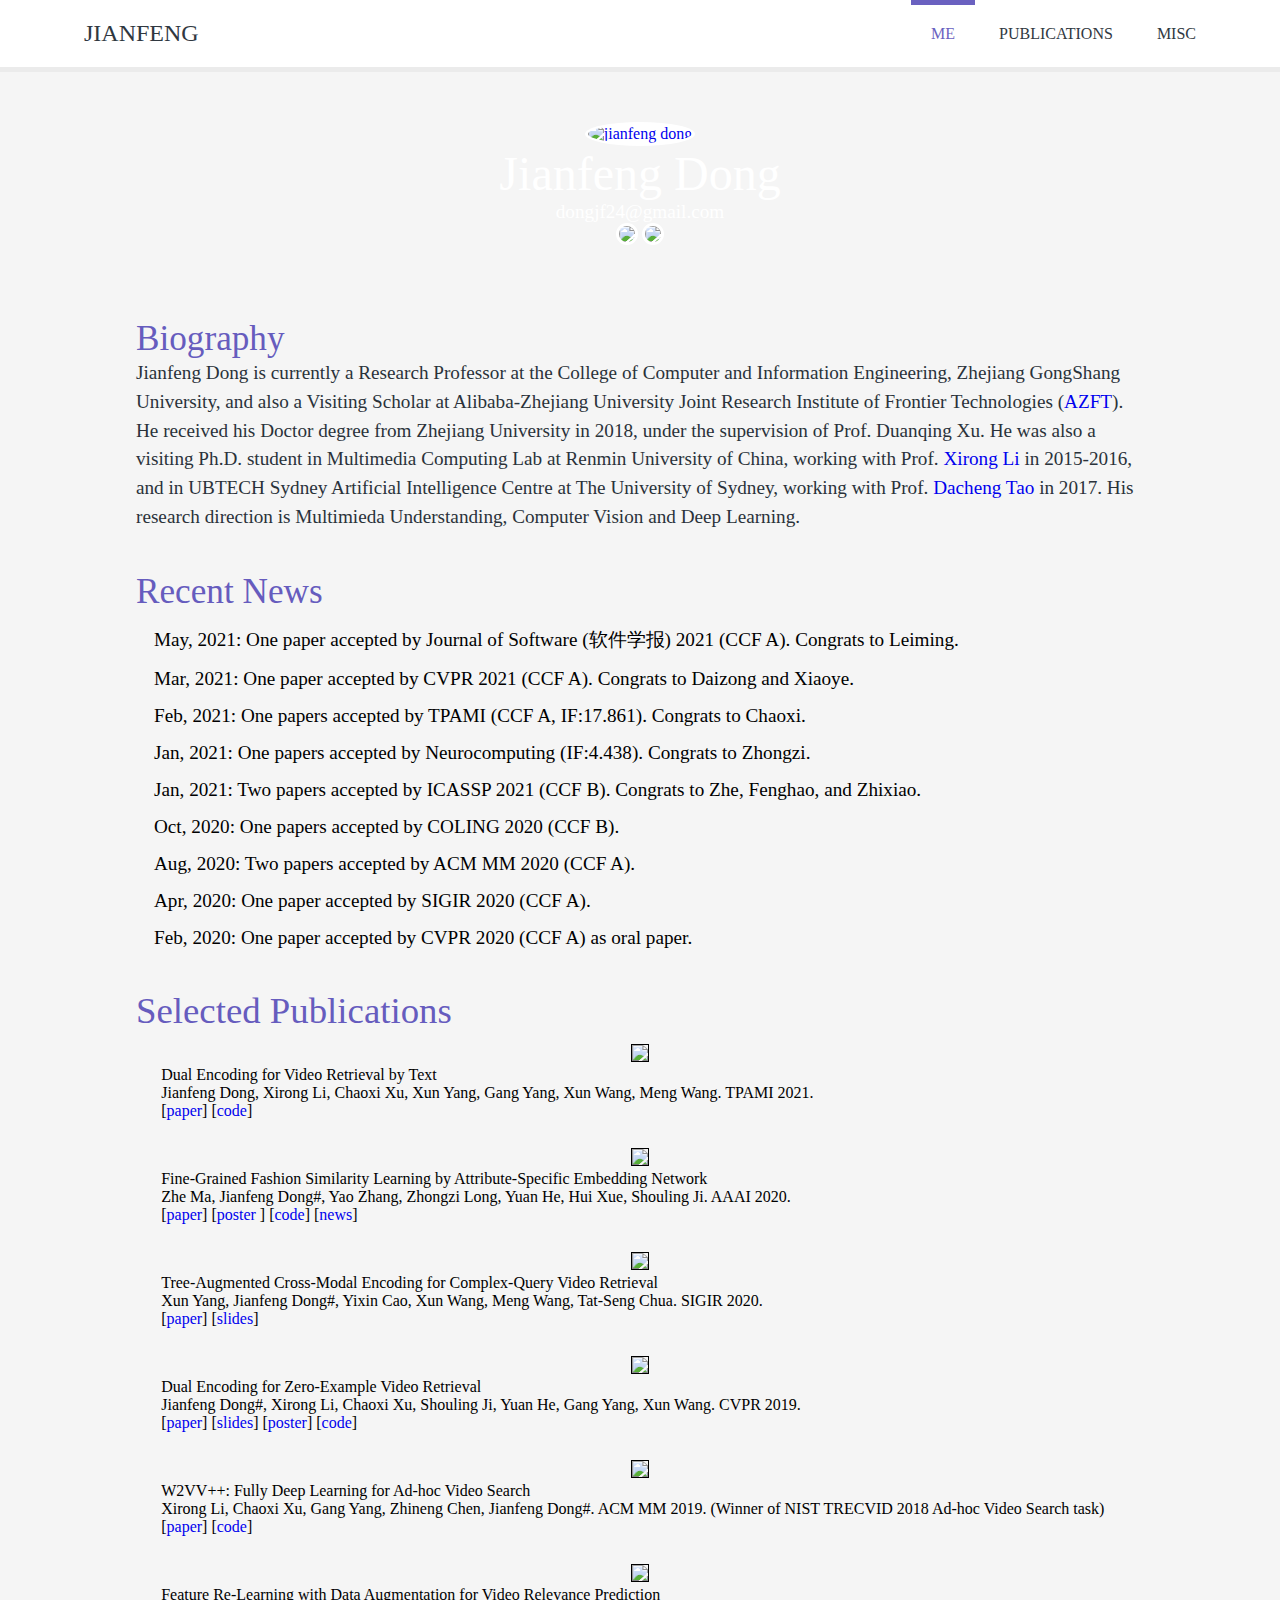
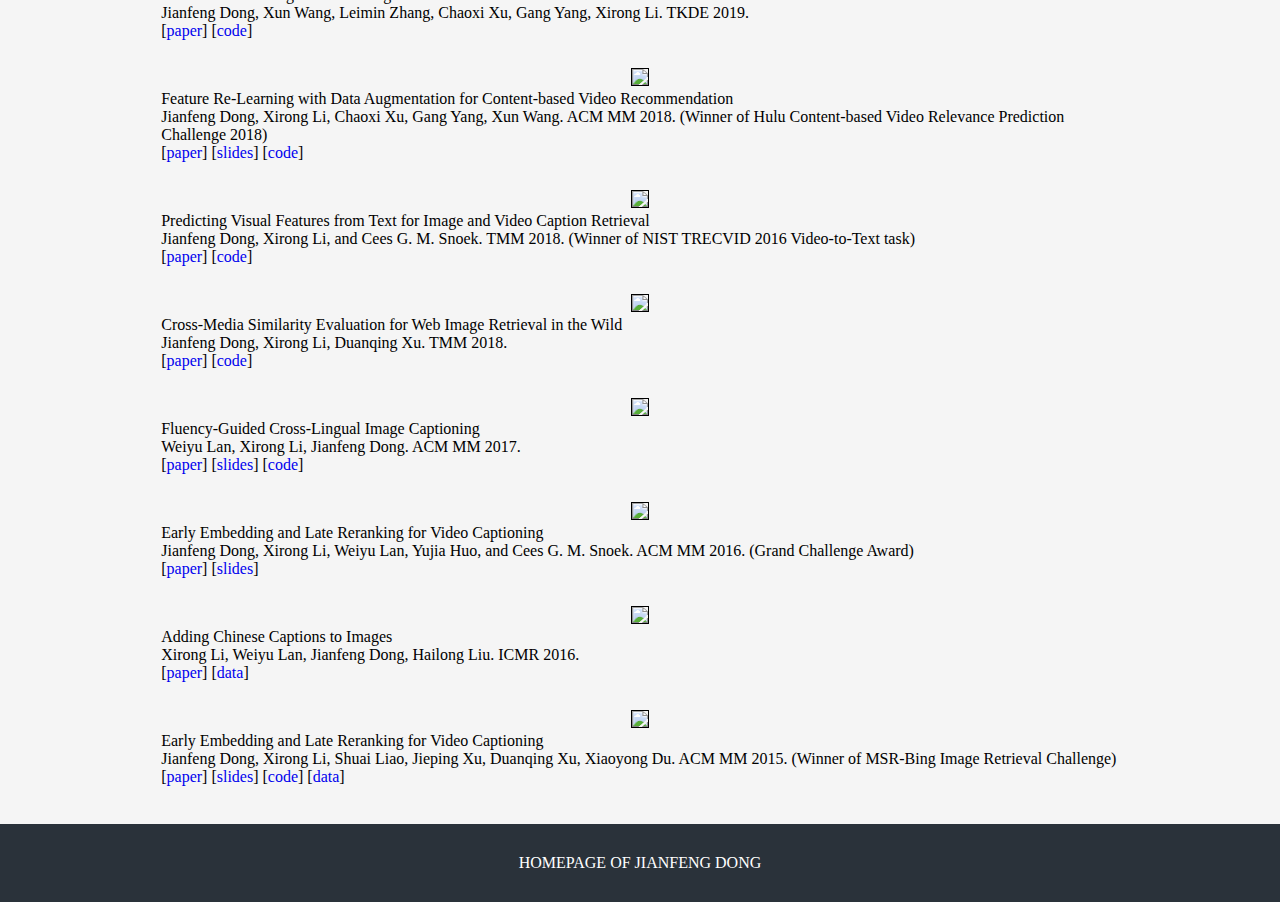
==== index.html @ c02266d4 "add one paper" ====
<!DOCTYPE HTML>
<html>
	<head>
		<title>Jianfeng Dong | Homepage </title>
		<meta name="viewport" content="width=device-width, initial-scale=1">
		<link href="./css/style.css" rel="stylesheet" type="text/css"  media="all" />
		<link rel="stylesheet" href="./css/main.min.css">
		<!-- <link href='http://fonts.googleapis.com/css?family=Karla' rel='stylesheet' type='text/css'> -->
		<script type="text/javascript" src="js/jquery-1.11.0.min.js"></script>
		<script type="text/javascript">
		jQuery(document).ready(function($) {
			$(".scroll").click(function(event){		
				event.preventDefault();
				$('html,body').animate({scrollTop:$(this.hash).offset().top},1200);
			});
		});
		</script>
	</head>
	<body>
		
	<div class="header">
		<div class="wrap">

			<div class="logo">
				<a href="index.html">Jianfeng</a>
			</div>
			
			<div class="top-nav" >
				<ul>
					<li class="active"><a href="#me" class="scroll">Me</a></li>
					<!-- <li><a href="#biography" class="scroll">Biography</a></li> -->
					<li><a href="./publications.html">Publications</a></li>
					<li><a href="./misc.html">Misc</a></li>
					<!-- <li><a href="http://blog.csdn.net/danieljianfeng">Blog</a></li> -->
				</ul>
			</div>
			<div class="clear"> </div>
			
	     </div>
	</div>


	<div class="content">
		<div class="grid1" id="me" style="background:url(images/banner.jpg) no-repeat 0 0; background-position: center;">
			<a href="#"><img src="./images/daniel3.jpg" title="jianfeng dong" /></a>
			<h3>Jianfeng Dong</h3>
            <h4>dongjf24@gmail.com </h4>

            <a href="https://scholar.google.com/citations?user=8-zdk9wAAAAJ">
            <img src="./images/google-scholar-logo.png" width="40"/></i>
            </a>
            <a href="https://github.com/danieljf24">
            <img src="./images/GitHub.png" width="40"/></i>
            </a>
			
		</div>
		<div class="grid2" id="biography">
			<h3>Biography</h3>
			<p>
				Jianfeng Dong is currently a Research Professor at the College of Computer and Information Engineering, Zhejiang GongShang University, and also a Visiting Scholar at Alibaba-Zhejiang University Joint Research Institute of Frontier Technologies (<a href="https://azft.alibaba.com/">AZFT</a>).
				He received his Doctor degree from Zhejiang University in 2018, under the supervision of Prof. Duanqing Xu.  
                He was also a visiting Ph.D. student in Multimedia Computing Lab at Renmin University of China, working with Prof. <a href="http://lixirong.net/">Xirong Li</a> in 2015-2016, and in UBTECH Sydney Artificial Intelligence Centre at The University of Sydney, working with Prof. <a href="https://www.sydney.edu.au/engineering/about/our-people/academic-staff/dacheng-tao.html">Dacheng Tao</a> in 2017.             
                His research direction is Multimieda Understanding, Computer Vision and Deep Learning.
			</p>
		</div>

		
	        <div class="grid2" id="biography">
				<h3>Recent News</h3>
				<!-- <ul style="list-style-type:square;"> -->
				<!-- <ul>
					<li>
						* 26-30 October, 2015: One paper accepted by <a href="http://www.acmmm.org/2015/">ACM MM 2015</a>. 
					</li>
					<li>
						* 21-26 June, 2014: Student Volunteer in <a href="http://www.icml.cc/2014/">ICML 2014</a>.
					</li>
				</ul> -->
                <ul>
                <li> May, 2021: One paper accepted by Journal of Software (软件学报) 2021 (CCF A). Congrats to Leiming.
                <li> Mar, 2021: One paper accepted by CVPR 2021 (CCF A). Congrats to Daizong and Xiaoye.
                <li> Feb, 2021: One papers accepted by TPAMI (CCF A, IF:17.861). Congrats to Chaoxi.
                <li> Jan, 2021: One papers accepted by Neurocomputing (IF:4.438). Congrats to Zhongzi.
				<li> Jan, 2021: Two papers accepted by ICASSP 2021 (CCF B). Congrats to Zhe, Fenghao, and Zhixiao. 
				<li> Oct, 2020: One papers accepted by COLING 2020 (CCF B).
				<li> Aug, 2020: Two papers accepted by ACM MM 2020 (CCF A). 
				<li> Apr, 2020: One paper accepted by SIGIR 2020 (CCF A). 
				<li> Feb, 2020: One paper accepted by CVPR 2020 (CCF A) as oral paper. 
				</ul> 
			</div>
	




		<div class="grid3" id="publication">

			<div class="grid3-year"> <h3> Selected Publications <h3> </div>


            <div class="row">
		    <div class="grid3-content">
			    <div class="col-md-4">
			         <center><a href="./pubs/imgs/tpami2021_hybrid.jpg"><img class="enlarge" src="./pubs/imgs/tpami2021_hybrid.jpg" width="300" style="border:1px solid black"></a></center>        
			    </div>

		        <div class="col-md-8">
		            <h4><b>Dual Encoding for Video Retrieval by Text</b></h4>
		            <h5> <b>Jianfeng Dong</b>, Xirong Li, Chaoxi Xu, Xun Yang, Gang Yang, Xun Wang, Meng Wang. <b>TPAMI</b> 2021.</h5>
		            <h6>   
		            	[<a href="https://arxiv.org/abs/2009.05381">paper</a>] 
		            	[<a href="https://github.com/danieljf24/hybrid_space">code</a>]
		            </h6>
		        </div>
		    </div>
		    </div>
		    <br>






            <div class="row">
		    <div class="grid3-content">
			    <div class="col-md-4">
			         <center><a href="./pubs/imgs/aaai2020_fine_grained.jpg"><img class="enlarge" src="./pubs/imgs/aaai2020_fine_grained.jpg" width="300" style="border:1px solid black"></a></center>        
			    </div>

		        <div class="col-md-8">
		            <h4><b>Fine-Grained Fashion Similarity Learning by Attribute-Specific Embedding Network</b></h4>
		            <h5> Zhe Ma, <b>Jianfeng Dong#</b>, Yao Zhang, Zhongzi Long, Yuan He, Hui Xue, Shouling Ji. <b>AAAI</b> 2020.</h5>
		            <h6>   
		            	[<a href="pubs/papers/aaai2020_fine_grained.pdf">paper</a>] 
		            	[<a href="pubs/poster/poster_aaai2020_fine_grained.pdf">poster</a> ] 
		            	[<a href="https://github.com/Maryeon/asen">code</a>]
		            	[<a href="https://www.jiqizhixin.com/articles/2020-02-13-12?from=timeline&isappinstalled=0">news</a>]
		            </h6>
		        </div>
		    </div>
		    </div>
		    <br>



            <div class="row">
		    <div class="grid3-content">
			    <div class="col-md-4">
			         <center><a href="./pubs/imgs/sigir2020_video_text.jpg"><img class="enlarge" src="./pubs/imgs/sigir2020_video_text.jpg" width="300" style="border:1px solid black"></a></center>        
			    </div>

		        <div class="col-md-8">
		            <h4><b> Tree-Augmented Cross-Modal Encoding for Complex-Query
                            Video Retrieval</b></h4>
		            <h5> Xun Yang, <b>Jianfeng Dong#</b>, Yixin Cao, Xun Wang, Meng Wang, Tat-Seng Chua. <b>SIGIR</b> 2020.</h5>
		            <h6>   
		            	[<a href="pubs/papers/sigir2020_video_text.pdf">paper</a>] 
		            	[<a href="pubs/slides/slides_sigir2020_video_text.pdf">slides</a>] 
		            </h6>
		        </div>
		    </div>
		    </div>
		    <br>



            <div class="row">
		    <div class="grid3-content">
			    <div class="col-md-4">
			         <center><a href="./pubs/imgs/cvpr2019_dual_encoding.jpg"><img class="enlarge" src="./pubs/imgs/cvpr2019_dual_encoding.jpg" width="300" style="border:1px solid black"></a></center>        
			    </div>

		        <div class="col-md-8">
		            <h4><b> Dual Encoding for Zero-Example Video Retrieval</b></h4>
		            <h5> <b>Jianfeng Dong#</b>, Xirong Li, Chaoxi Xu, Shouling Ji, Yuan He, Gang Yang, Xun Wang. <b>CVPR</b> 2019.</h5>
		            <h6>   
		            	[<a href="pubs/papers/cvpr2019_dual_encoding.pdf">paper</a>] 
		            	[<a href="pubs/slides/slides_cvpr2019_dual_encoding.pdf">slides</a>]
		                [<a href="pubs/poster/poster_cvpr2019_dual_encoding.pdf">poster</a>]
		            	[<a href="https://github.com/danieljf24/dual_encoding">code</a>]
		            </h6>
		        </div>
		    </div>
		    </div>
		    <br>



		    <div class="row">
		    <div class="grid3-content">
			    <div class="col-md-4">
			         <center><a href="./pubs/imgs/mm2019-w2vvpp.jpg"><img class="enlarge" src="./pubs/imgs/mm2019-w2vvpp.jpg" width="300" style="border:1px solid black"></a></center>        
			    </div>

		        <div class="col-md-8">
		            <h4><b> W2VV++: Fully Deep Learning for Ad-hoc Video Search </b></h4>
		            <h5> Xirong Li, Chaoxi Xu, Gang Yang, Zhineng Chen, <b>Jianfeng Dong#</b>. <b>ACM MM</b> 2019. (<b>Winner of NIST TRECVID 2018 Ad-hoc Video Search task</b>)</h5>
		            <h6>   
		            	[<a href="pubs/papers/mm2019-w2vvpp.pdf">paper</a>] 
		            	[<a href="https://github.com/li-xirong/w2vvpp">code</a>]
		            </h6>
		        </div>
		    </div>
		    </div>
		    <br>


            <div class="row">
		    <div class="grid3-content">
			    <div class="col-md-4">
			         <center><a href="./pubs/imgs/tkde2019_hulu.jpg"><img class="enlarge" src="./pubs/imgs/tkde2019_hulu.jpg" width="300" style="border:1px solid black"></a></center>        
			    </div>

		        <div class="col-md-8">
		            <h4><b> Feature Re-Learning with Data Augmentation for Video Relevance Prediction</b></h4>
		            <h5> <b>Jianfeng Dong</b>, Xun Wang, Leimin Zhang, Chaoxi Xu, Gang Yang, Xirong Li. <b>TKDE</b> 2019.</h5>
		            <h6>   
		            	[<a href="pubs/papers/tkde2019_hulu.pdf">paper</a>] 
		            	[<a href="https://github.com/danieljf24/cbvr">code</a>]
		            </h6>
		        </div>
		    </div>
		    </div>
		    <br>


            <div class="row">
		    <div class="grid3-content">
			    <div class="col-md-4">
			         <center><a href="./pubs/imgs/mm2018_hulu.jpg"><img class="enlarge" src="./pubs/imgs/mm2018_hulu.jpg" width="300" style="border:1px solid black"></a></center>        
			    </div>

                <div class="col-md-8">
		            <h4><b> Feature Re-Learning with Data Augmentation for Content-based Video Recommendation</b></h4>
		            <h5> <b>Jianfeng Dong</b>, Xirong Li, Chaoxi Xu, Gang Yang, Xun Wang. <b>ACM MM</b> 2018. (<b>Winner of Hulu Content-based Video Relevance Prediction Challenge 2018</b>) </h5>
		            <h6>   
		            	[<a href="pubs/papers/mm2018-hulu.pdf">paper</a>] 
		            	[<a href="pubs/slides/slides-mm2018-hulu.pdf">slides</a>]
		            	[<a href="https://github.com/danieljf24/cbvr">code</a>]
		            </h6>
		        </div>
		    </div>
		    </div>
		    <br>


            <div class="row">
		    <div class="grid3-content">
			    <div class="col-md-4">
			         <center><a href="./pubs/imgs/tmm2018_w2vv.jpg"><img class="enlarge" src="./pubs/imgs/tmm2018_w2vv.jpg" width="300" style="border:1px solid black"></a></center>        
			    </div>

                <div class="col-md-8">
		            <h4><b> Predicting Visual Features from Text for Image and Video Caption Retrieval</b></h4>
		            <h5> <b>Jianfeng Dong</b>, Xirong Li, and Cees G. M. Snoek. <b>TMM</b> 2018. (<b>Winner of NIST TRECVID 2016 Video-to-Text task</b>)  </h5>
		            <h6>   
		            	[<a href="pubs/papers/tmm2018_w2vv.pdf">paper</a>] 
		            	[<a href="https://github.com/danieljf24/w2vv">code</a>]
		            </h6>
		        </div>
		    </div>
		    </div>
		    <br>



            <div class="row">
		    <div class="grid3-content">
			    <div class="col-md-4">
			         <center><a href="./pubs/imgs/tmm2018-web-image-retrieval.jpg"><img class="enlarge" src="./pubs/imgs/tmm2018-web-image-retrieval.jpg" width="300" style="border:1px solid black"></a></center>        
			    </div>

                <div class="col-md-8">
		            <h4><b> Cross-Media Similarity Evaluation for Web Image Retrieval in the Wild </b></h4>
		            <h5> <b>Jianfeng Dong</b>, Xirong Li, Duanqing Xu. <b>TMM</b> 2018.</h5>
		            <h6>   
		            	[<a href="pubs/papers/tmm2018-web-image-retrieval.pdf">paper</a>]
		            	[<a href="https://github.com/danieljf24/text2image">code</a>]
		            </h6>
		        </div>
		    </div>
		    </div>
		    <br>


            <div class="row">
		    <div class="grid3-content">
			    <div class="col-md-4">
			         <center><a href="./pubs/imgs/mm2017-im2sent.jpg"><img class="enlarge" src="./pubs/imgs/mm2017-im2sent.jpg" width="300" style="border:1px solid black"></a></center>        
			    </div>

                <div class="col-md-8">
		            <h4><b> Fluency-Guided Cross-Lingual Image Captioning </b></h4>
		            <h5> Weiyu Lan, Xirong Li, <b>Jianfeng Dong</b>. <b>ACM MM</b> 2017.</h5>
		            <h6>   
		            	[<a href="pubs/papers/mm2017-im2sent.pdf">paper</a>]
		            	[<a href="pubs/slides/slides-mm2017-im2sent.pdf">slides</a>]
		            	[<a href="https://github.com/weiyuk/fluent-cap">code</a>]
		            </h6>
		        </div>
		    </div>
		    </div>
		    <br>



            <div class="row">
		    <div class="grid3-content">
			    <div class="col-md-4">
			         <center><a href="./pubs/imgs/mm2016-video2text.jpg"><img class="enlarge" src="./pubs/imgs/mm2016-video2text.jpg" width="300" style="border:1px solid black"></a></center>        
			    </div>

                <div class="col-md-8">
		            <h4><b> Early Embedding and Late Reranking for Video Captioning </b></h4>
		            <h5> <b>Jianfeng Dong</b>, Xirong Li, Weiyu Lan, Yujia Huo, and Cees G. M. Snoek. <b>ACM MM</b> 2016. (<b>Grand Challenge Award</b>)</h5>
		            <h6>   
		            	[<a href="pubs/papers/mm2016-video2text.pdf">paper</a>]
		            	[<a href="pubs/slides/slides-mm2016-video2text.pdf">slides</a>]
		            </h6>
		        </div>
		    </div>
		    </div>
		    <br>


            <div class="row">
		    <div class="grid3-content">
			    <div class="col-md-4">
			         <center><a href="./pubs/imgs/icmr2016_chisent.jpg"><img class="enlarge" src="./pubs/imgs/icmr2016_chisent.jpg" width="300" style="border:1px solid black"></a></center>        
			    </div>

                <div class="col-md-8">
		            <h4><b> Adding Chinese Captions to Images </b></h4>
		            <h5> Xirong Li, Weiyu Lan, <b>Jianfeng Dong</b>, Hailong Liu. <b>ICMR</b> 2016.</h5>
		            <h6>   
		            	[<a href="pubs/papers/icmr2016_chisent.pdf">paper</a>]
		            	[<a href="http://lixirong.net/datasets/flickr8kcn">data</a>]
		            </h6>
		        </div>
		    </div>
		    </div>
		    <br>



            <div class="row">
		    <div class="grid3-content">
			    <div class="col-md-4">
			         <center><a href="./pubs/imgs/mm2015-cmrf.jpg"><img class="enlarge" src="./pubs/imgs/mm2015-cmrf.jpg" width="300" style="border:1px solid black"></a></center>        
			    </div>

                <div class="col-md-8">
		            <h4><b> Early Embedding and Late Reranking for Video Captioning </b></h4>
		            <h5> <b>Jianfeng Dong</b>, Xirong Li, Shuai Liao, Jieping Xu, Duanqing Xu, Xiaoyong Du. <b>ACM MM</b> 2015. (<b>Winner of MSR-Bing Image Retrieval Challenge</b>)</h5>
		            <h6>   
		            	[<a href="pubs/papers/mm2015-cmrf.pdf">paper</a>]
		            	[<a href="pubs/slides/sides-mm2015-cmrf.pdf">slides</a>]
		            	[<a href="https://github.com/danieljf24/cmrf">code</a>]
		            	[<a href="http://lixirong.net/datasets/mm2015cmrf">data</a>]
		            </h6>
		        </div>
		    </div>
		    </div>
		    <br>


		</div>	



		<!-- <div class="twiiter-box">
			<a href="#"><img src="./images/twitt.png" title="twitter-count" /></a>
			<p>be distracted by the readable content of a page when <a href="#">#looking at its layout.</a> Via <a href="#">@readabled</a></p>
		</div>

		<div class="contact" id="contact">
			<h3>Feed Back</h3>
			<p>Reader will be distracted by the readable content of a page when looking at its layout.</p>
			<form>
			<input type="text" class="textbox" value="Name:" onfocus="this.value = '';" onblur="if (this.value == '') {this.value = 'Name';}">
			<input type="text" class="textbox" value="Email:" onfocus="this.value = '';" onblur="if (this.value == '') {this.value = 'Email';}">
			<textarea value="Message:" onfocus="this.value = '';" onblur="if (this.value == '') {this.value = 'Message';}">Message</textarea>
			<input type="submit" value="Send">
			</form>
		</div>


		<div class="catch-me">
			<h3>SAY HELLO</h3>
			<p>Reader will be distracted by the readable content of a page when looking at its layout.Ipsum is simply dummy text of the printing and typesetting industry.when an unknown printer took a galley of type and scrambled it to make a type specimen book.</p>
			<ul>
				<li><a href="#"><img src="./images/facebook.png" title="facebook" /></a></li>
				<li><a href="#"><img src="./images/rss.png" title="Rss" /></a></li>
				<li><a href="#"><img src="./images/googlepluse.png" title="Googlepluse" /></a></li>
			</ul>
		</div> -->
	</div>

	<!-- <script type="text/javascript" id="clustrmaps" src="//clustrmaps.com/map_v2.js?d=vBZrWCAzr4X0lfuKXstITg4d7FnXAHwucAhzs3T5S9Y&cl=ffffff&w=a"></script> -->


	<div class="footer">
		<p>Homepage of Jianfeng Dong</p>
	</div>

	</body>
</html>
---- css/style.css ----
/*---
Author: W3layouts
Author URL: http://w3layouts.com
License: Creative Commons Attribution 3.0 Unported
License URL: http://creativecommons.org/licenses/by/3.0/
--*/
/* reset */
html,body,div,span,applet,object,iframe,h1,h2,h3,h4,h5,h6,p,blockquote,pre,a,abbr,acronym,address,big,cite,code,del,dfn,em,img,ins,kbd,q,s,samp,small,strike,strong,sub,sup,tt,var,b,u,i,dl,dt,dd,ol,nav ul,nav li,fieldset,form,label,legend,table,caption,tbody,tfoot,thead,tr,th,td,article,aside,canvas,details,embed,figure,figcaption,footer,header,hgroup,menu,nav,output,ruby,section,summary,time,mark,audio,video{margin:0;padding:0;border:0;font-size:100%;font:inherit;vertical-align:baseline;}
article, aside, details, figcaption, figure,footer, header, hgroup, menu, nav, section {display: block;}
ol,ul{list-style:none;margin:0px;padding:0px;}
blockquote,q{quotes:none;}
blockquote:before,blockquote:after,q:before,q:after{content:'';content:none;}
table{border-collapse:collapse;border-spacing:0;}
/* start editing from here */
a{text-decoration:none;}
.txt-rt{text-align:right;}/* text align right */
.txt-lt{text-align:left;}/* text align left */
.txt-center{text-align:center;}/* text align center */
.float-rt{float:right;}/* float right */
.float-lt{float:left;}/* float left */
.clear{clear:both;}/* clear float */
.pos-relative{position:relative;}/* Position Relative */
.pos-absolute{position:absolute;}/* Position Absolute */
.vertical-base{	vertical-align:baseline;}/* vertical align baseline */
.vertical-top{	vertical-align:top;}/* vertical align top */
nav.vertical ul li{	display:block;}/* vertical menu */
nav.horizontal ul li{	display: inline-block;}/* horizontal menu */
img{max-width:100%;}
body{background: #F5F5F5;}
/*end reset*/
@font-face {
    font-family: 'gandhi_sansregular';
    src: url('../fonts/GandhiSans-Regular-webfont.eot');
    src: url('../fonts/GandhiSans-Regular-webfont.eot?#iefix') format('embedded-opentype'),
         url('../fonts/GandhiSans-Regular-webfont.woff') format('woff'),
         url('../fonts/GandhiSans-Regular-webfont.ttf') format('truetype'),
         url('../fonts/GandhiSans-Regular-webfont.svg#gandhi_sansregular') format('svg');
    font-weight: normal;
    font-style: normal;

}
.wrap{
	width:80%;
	margin:0 auto;
}
.content {
	margin: 72px auto auto auto;
	width: 1260px;
	/*background: #F5F5F5;*/
}
/*---start-header---*/
.header{
	background: #FFFFFF;
	border-bottom: 5px solid rgba(192, 192, 192, 0.31);
	position: fixed;
	top: 0px;
	z-index: 5;
	opacity: 0.97;
	width:100%;
}
.logo{
	float:left;
}
.logo a{
	font-family: 'gandhi_sansregular';
	color: #2a323a;
	text-transform: uppercase;
	font-size: 24px;
	display: block;
	padding: 20px;
}
.top-nav{
	float:right;
}
.top-nav ul li{
	display:inline-block;
}
.top-nav ul li a{
	font-family: 'gandhi_sansregular';
	color: #2a323a;
	padding: 20px;
	display: block;
	text-transform: uppercase;
	transition: 0.5s ease;
	-o-transition: 0.5s ease;
	-webkit-transition: 0.5s ease;
}
.top-nav li.active> a, .top-nav li> a:hover {
	border-top: 5px solid #665cbe;
	color: #665cbe;
}
/*---End-header---*/
/*---content----*/
.grid1{
	background:#665cbe;
	text-align:center;
	padding: 50px 200px;
}
.grid1 h3{
	font-family: 'gandhi_sansregular';
	color: #FFF;
	font-size: 3.0em;
}
.grid1 h4{
	font-family: 'gandhi_sansregular';
	color: #FFF;
	font-size: 1.2em;
}
.grid1 img{
	background:#fff;
	padding:3px;
	border-radius: 50%;
}
.grid1 p a,.grid1 p{
	font-family: 'gandhi_sansregular';
	color: #FFF;
	font-size: 1.4em;
	line-height: 1.5em;
}
.grid1 p{
	width: 57%;
	margin:0 auto;
}
.grid1 p a{
	font-size: 1em;
	padding-left: 5px;
	color:#2a323a;
	transition: 0.5s ease;
	-o-transition: 0.5s ease;
	-webkit-transition: 0.5s ease;
}
.grid1 p a:hover{
	color:#FFF;
}
/*---grid2----*/

.grid_gray{
	background: #F5F5F5;
}

.grid_white{
	background: #FFFFFF;
}

.grid2{
	text-align:left;
	padding: 20px 0px;
	width: 80%;
	margin: 0 auto;
}
.grid2 h3{
	font-family: 'gandhi_sansregular';
	color: #665cbe;
	font-size: 2.2em;
	text-align: left;
}
.grid2 p{
	font-family: 'gandhi_sansregular';
	color: #2A323A;
	font-size: 1.2em;
	line-height: 1.5em;
	text-align: left;
}

.grid2 h5{
	font-family: 'gandhi_sansregular';
	color: #2A323A;
	font-size: 1.2em;
	line-height: 1.5em;
	text-align: left;
	padding: 15px 0px 0px 15px;
	margin: 0px 3px;
}

.grid2 ul li{
	font-family: 'gandhi_sansregular';
	text-align: left;
	font-size: 1.2em;
	padding: 15px 0px 0px 15px;
	margin: 0px 3px;
	display：inline;
}
/*.grid2 ul li a,.grid2 ul li img{
	display:block;
	text-align: center;
	margin: 0 auto;
}
.grid2 ul li a{
	font-family: 'gandhi_sansregular';
	color: #FFFFFF;
	margin-top: 12px;
	background: #2A323A;
	display: block;
	padding: 8px 32px;
	text-transform: uppercase;
	font-size: 0.875em;
	transition: 0.5s ease;
	-o-transition: 0.5s ease;
	-webkit-transition: 0.5s ease;
}
.grid2 ul li a:hover{
	color:#665cbe;
}*/
/*----grid3-----*/
.grid3{
	padding: 20px 0px;
}

.grid3-year{
	text-align: center;
	margin: 0 auto;
	width: 80%;
}
.grid3-year h3{
	font-family: 'gandhi_sansregular';
	color: #665cbe;
	font-size: 2.3em;
	padding-bottom: 1px;
	text-align: left;
}

.grid3-header{
	text-align: center;
	border-bottom: 1px solid rgba(192, 192, 192, 0.44);
	width: 66%;
	margin: 0 auto;
}
.grid3-header h4{
	font-family: 'gandhi_sansregular';
	color: #2A323A;
	font-size: 2.3em;
	padding-bottom: 10px;
}



.grid3-header p{
	font-family: 'gandhi_sansregular';
	color: #2A323A;
	font-size: 1.4em;
	line-height: 1.5em;
	padding-bottom: 5px;
}

.grid3-all{
	float: left;
	width: 99%;
	margin: 10px auto; 
}
.grid3-all ul li{
	display:inline-block;
}
.grid3-all ul li a{
	padding: 9px;
}
.grid3-all h3{
	font-family: 'gandhi_sansregular';
	color: #665cbe;
	font-size: 1.9em;
}
.grid3-all p{
	font-family: 'gandhi_sansregular';
	color: #2A323A;
	font-size: 1.2em;
	line-height: 1.5em;
	width: 98%;
}


.grid3-left{
	float: left;
	width: 60%;
}
.grid3-left ul li{
	display:inline-block;
}
.grid3-left ul li a{
	padding: 9px;
}
.grid3-left h3{
	font-family: 'gandhi_sansregular';
	color: #665cbe;
	font-size: 1.9em;
	padding: 0px 0px 5px 0px;
}
.grid3-left p{
	font-family: 'gandhi_sansregular';
	color: #2A323A;
	font-size: 1.2em;
	line-height: 1.5em;
	padding-bottom: 10px;
	width: 98%;
}
.grid3-right{
	float: right;
	width: 39%;	
	background: #fff;
	padding: 4px;
	box-shadow: 0px 0px 10px rgba(136, 136, 136, 0.14);
}
.grid3-content{
	width: 78%;
	margin:0 auto;
	margin-top: 10px;
}


.grid4-left{
	float: left;
	width: 60%;
}
.grid4-left ul li{
	display:inline-block;
}
.grid4-left ul li a{
	padding: 9px;
}
.grid4-left h3{
	font-family: 'gandhi_sansregular';
	color: #665cbe;
	font-size: 1.9em;
	padding: 0px 0px 5px 0px;
}
.grid4-left p{
	font-family: 'gandhi_sansregular';
	color: #2A323A;
	font-size: 1.2em;
	line-height: 1.5em;
	padding-bottom: 10px;
	width: 98%;
}

.grid4-right{
	float: right;
	width: 39%
}
.grid4-right ul li{
	display:inline-block;
}
.grid4-right ul li a{
	padding: 9px;
}
.grid4-right h3{
	font-family: 'gandhi_sansregular';
	color: #665cbe;
	font-size: 1.9em;
	padding: 0px 0px 5px 0px;
}
.grid4-right p{
	font-family: 'gandhi_sansregular';
	color: #2A323A;
	font-size: 1.2em;
	line-height: 1.8em;
	padding-bottom: 10px;
	width: 98%;
}




.button{
	font-family: 'gandhi_sansregular';
	color: #FFFFFF;
	margin-top: 3px;
	background: #665cbe;
	display: inline-block;
	padding: 5px 5px;
	font-size: 0.875em;
	transition: 0.5s ease;
	-o-transition: 0.5s ease;
	-webkit-transition: 0.5s ease;
}
.button:hover{
	background: #2A323A;
}
.grid3-left ul{
	margin: 0px 0px 9px 0px;
}
/*----twiiter-box----*/
.twiiter-box{
	padding: 50px 0px;
	text-align:center;
}
.twiiter-box p{
	font-family: 'gandhi_sansregular';
	color: #2A323A;
	font-size: 1em;
	line-height: 1.8em;
	padding-bottom: 20px;
	font-size: 1.2em;
}
.twiiter-box p a{
	color:#665cbe;
	transition: 0.5s ease;
	-o-transition: 0.5s ease;
	-webkit-transition: 0.5s ease;
	font-size: 1.1em;
}
.twiiter-box p a:hover{
	color:#2A323A;
}
/*---contact----*/
.contact{
	background: #665cbe;
	text-align: center;
	padding: 50px 0px;
}
.contact h3{
	font-family: 'gandhi_sansregular';
	color: #FFF;
	font-size: 2.2em;
	padding-bottom: 4px;
}
.contact input[type="text"]{
	width: 40%;
	display: inline-block;
	padding: 10px;
	margin: 20px 9px;
	font-family: 'gandhi_sansregular';
	color: #2A323A;
	font-size: 1em;
	outline: none;
}
.contact textarea{
	width: 83%;
	margin: 0 auto;
	display: block;
	padding: 10px;
	margin-bottom: 20px;
	height: 120px;
	font-family: 'gandhi_sansregular';
	color: #2A323A;
	font-size: 1em;
	outline: none;
}
.contact p{
	font-family: 'gandhi_sansregular';
	color: #FFF;
	font-size: 1em;
	line-height: 1.8em;
	margin-bottom: 3px;
}
.contact input[type="submit"]{
	font-family: 'gandhi_sansregular';
	color: #FFFFFF;
	margin-top: 12px;
	background: #2A323A;
	display: block;
	padding: 12px 0px;
	text-transform: uppercase;
	font-size: 0.875em;
	transition: 0.5s ease;
	-o-transition: 0.5s ease;
	-webkit-transition: 0.5s ease;
	border: none;
	width: 84.3%;
	margin: 0 auto;
	outline: none;
}
.contact input[type="submit"]:hover{
	background: #fff;
	color:#2A323A;
	cursor:pointer;
}
.catch-me{
	text-align:center;
	padding: 50px 0px;
}
.catch-me ul li{
	display:inline-block;
}
.catch-me h3{
	font-family: 'gandhi_sansregular';
	color: #2A323A;
	font-size: 2.2em;
	padding-bottom: 12px;
	text-transform: uppercase;
}
.catch-me p{
	font-family: 'gandhi_sansregular';
	color: #2A323A;
	font-size: 1em;
	line-height: 1.8em;
	width: 51%;
	margin: 0 auto;
	padding-bottom: 22px;
}
.catch-me ul li a{
	display: block;
	margin: 0px 5px;
}
.catch-me ul li a img{
	border-radius: 50%;
}
/*----footer----*/
.footer{
	text-align:center;
	padding:30px;
	background: #2A323A;
}
.footer p{
	font-family: 'gandhi_sansregular';
	color: #FFF;
	font-size: 1em;
	text-transform: uppercase;
}
.footer p a{
	color:#665cbe;
	transition: 0.5s ease;
	-o-transition: 0.5s ease;
	-webkit-transition: 0.5s ease;
}
.footer p a:hover{
	color:#fff;
}
/*----responsive design----*/
@media only screen and (max-width: 1366px) and (min-width: 1280px) {
	.wrap{
		width:90%;
	}
	.grid3-content {
		width: 76%;
	}
}
@media only screen and (max-width: 1280px) and (min-width: 1024px) {
	.wrap{
		width:90%;
	}
	.grid3-content {
		width: 76%;
	}
	.contact input[type="text"] {
		width: 39.5%;
	}
}
@media only screen and (max-width: 1024px) and (min-width: 768px) {
	.wrap{
		width:90%;
	}
	.grid3-content {
		width: 83%;
	}
	.grid3-header {
		width: 81%;
	}
	.contact input[type="text"] {
		width: 39%;
	}
	.contact input[type="submit"] {
		width:85%;
	}
	.catch-me p {
		width:70%;
	}
	.grid2 ul li {
		width: 174px;
	}
	.grid1 p {
		width: 77%;
	}
}
@media only screen and (max-width: 768px) and (min-width: 640px) {
	.wrap{
		width:90%;
	}
	.grid3-content {
		width: 83%;
	}
	.grid3-header {
		width: 81%;
	}
	.contact input[type="text"] {
		width: 38%;
	}
	.contact input[type="submit"] {
		width: 86%;
	}
	.catch-me p {
		width:70%;
	}
	.grid2 ul li {
		width: 160px;
	}
	.grid1 p {
		width: 77%;
	}
	.grid2 ul li a {
		padding: 8px 23px;
	}
	.grid3-right {
		width: 55%;
	}
	.catch-me ul li a {
		display: block;
		margin: 0px 10px;
	}
	.grid1 p a, .grid1 p,.grid2 p,.grid3 p{
		font-size:1.2em;
	}
	.grid3-header h3 {
		font-size: 2em;
	}
}



.purebibtex {
  font-family: 'gandhi_sansregular';
  color: #2A323A;
  font-size: 1em;
  line-height: 1.5em;
  border: 1px solid #DDDDDD;
  background: none repeat scroll 0 0 #F5F5F5;
  padding:10px;

  overflow:auto;
  /*width:600px;*/

  clear:both;
  text-align: left;
}
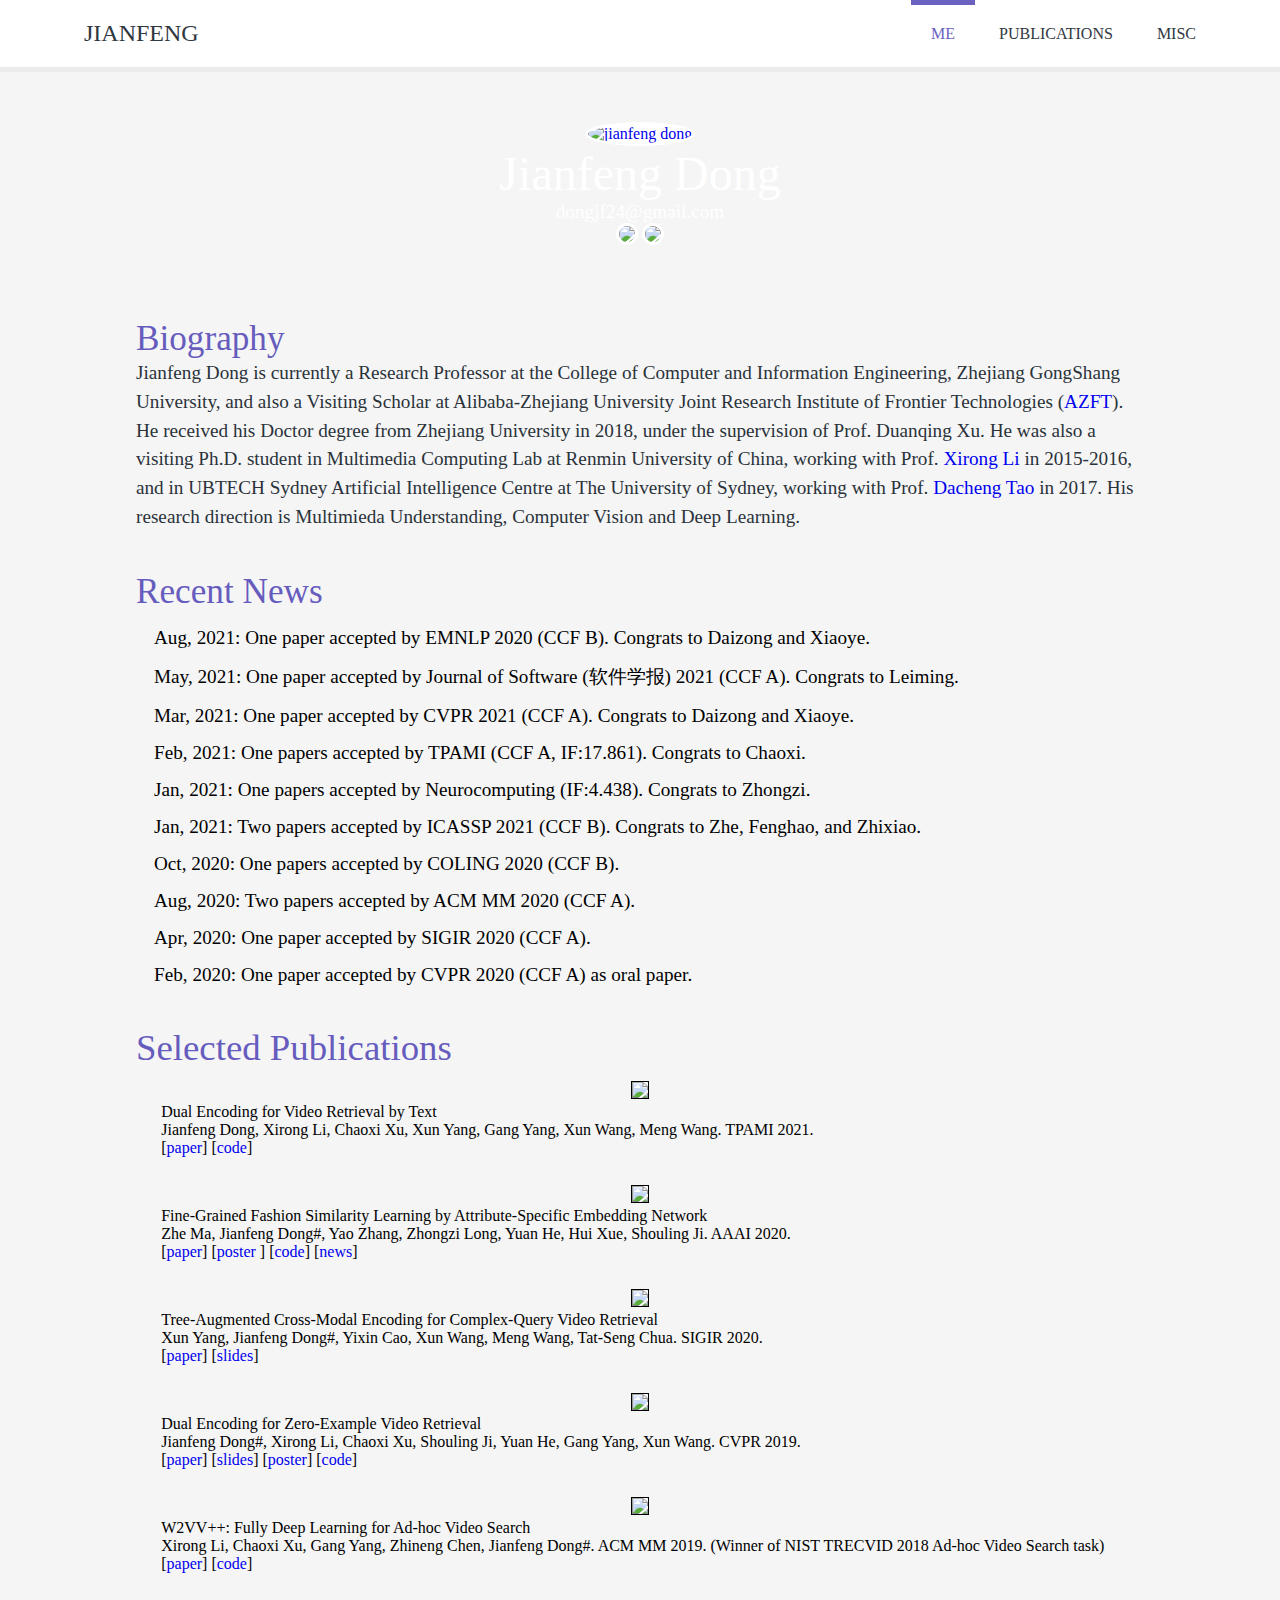
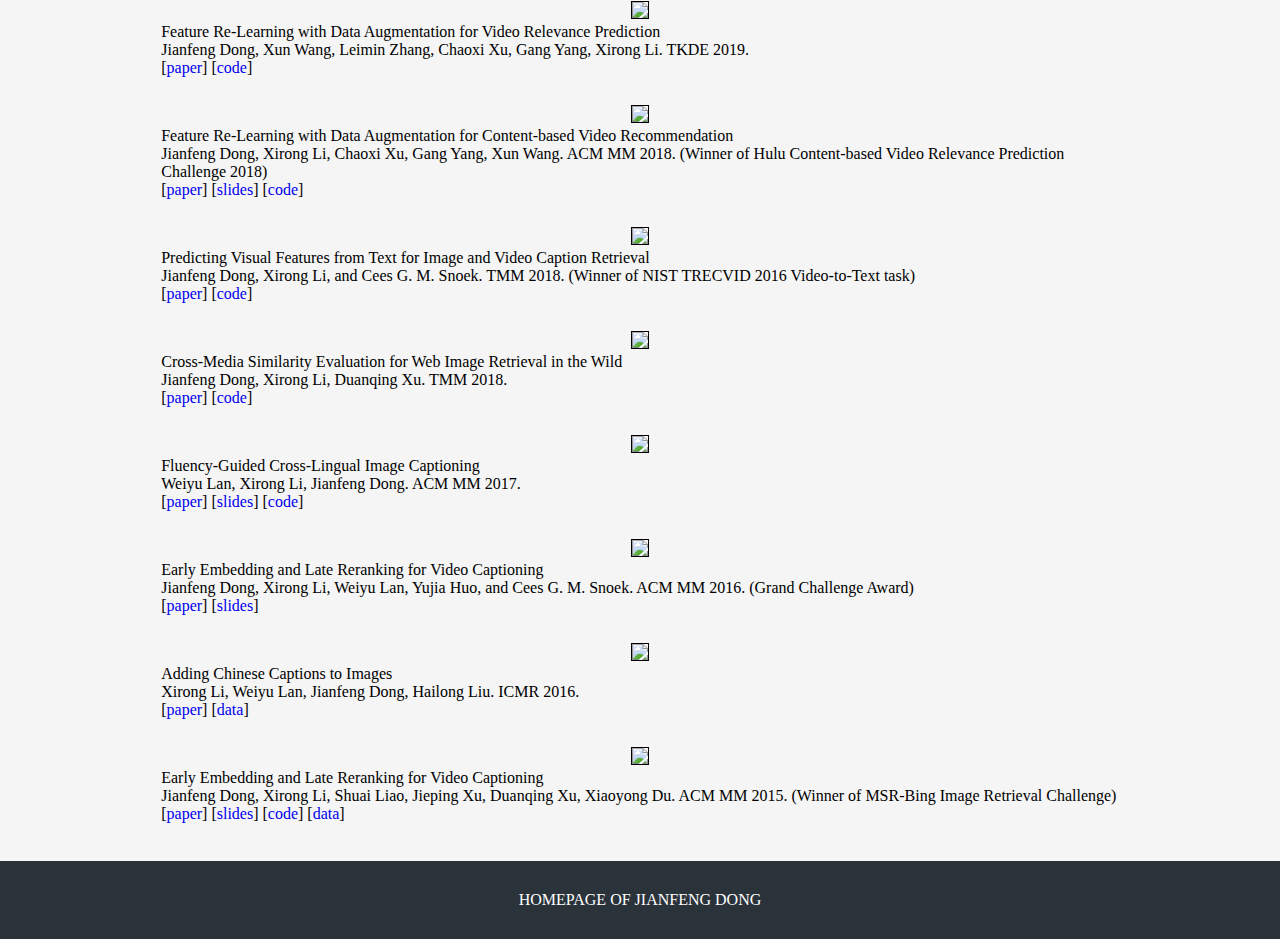
==== commit 000084c1: "20210830update" ====
--- a/index.html
+++ b/index.html
@@ -77,6 +77,7 @@
 					</li>
 				</ul> -->
                 <ul>
+                <li> Aug, 2021: One paper accepted by EMNLP 2020 (CCF B). Congrats to Daizong and Xiaoye.
                 <li> May, 2021: One paper accepted by Journal of Software (软件学报) 2021 (CCF A). Congrats to Leiming.
                 <li> Mar, 2021: One paper accepted by CVPR 2021 (CCF A). Congrats to Daizong and Xiaoye.
                 <li> Feb, 2021: One papers accepted by TPAMI (CCF A, IF:17.861). Congrats to Chaoxi.
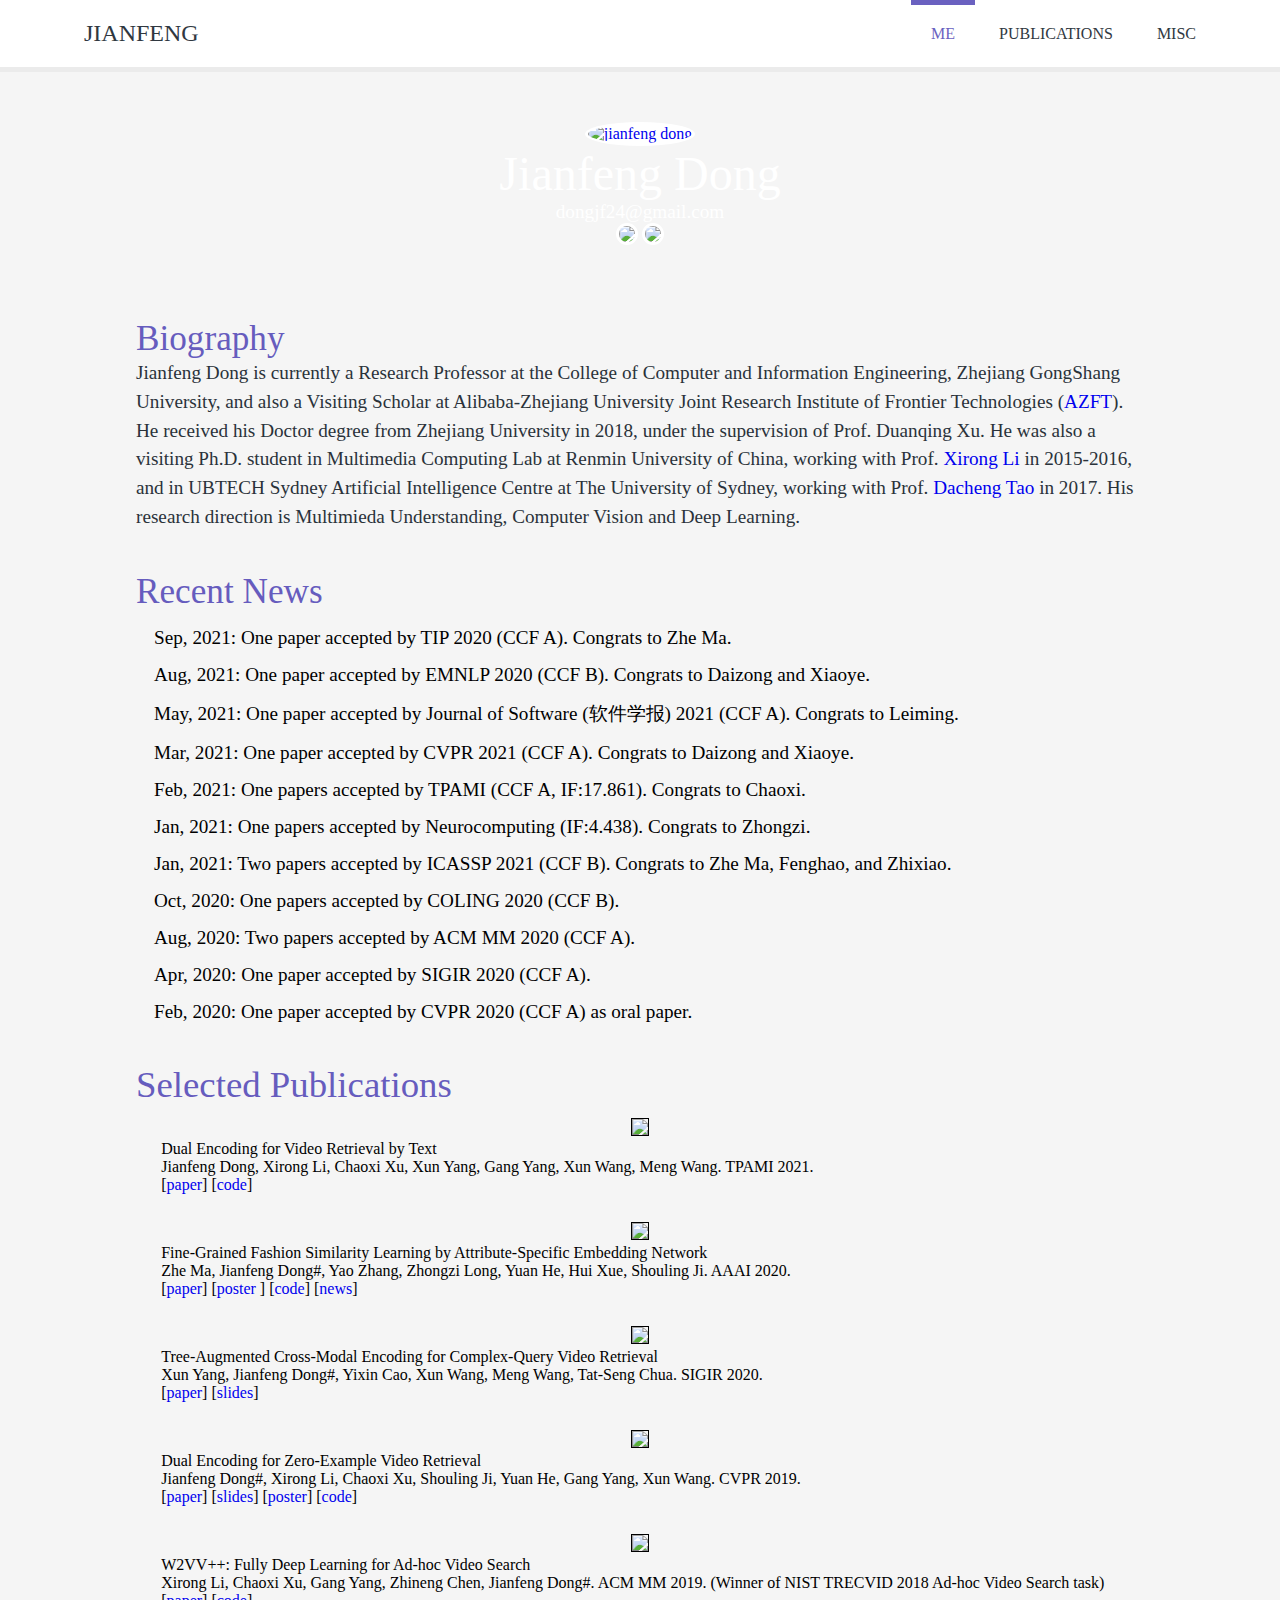
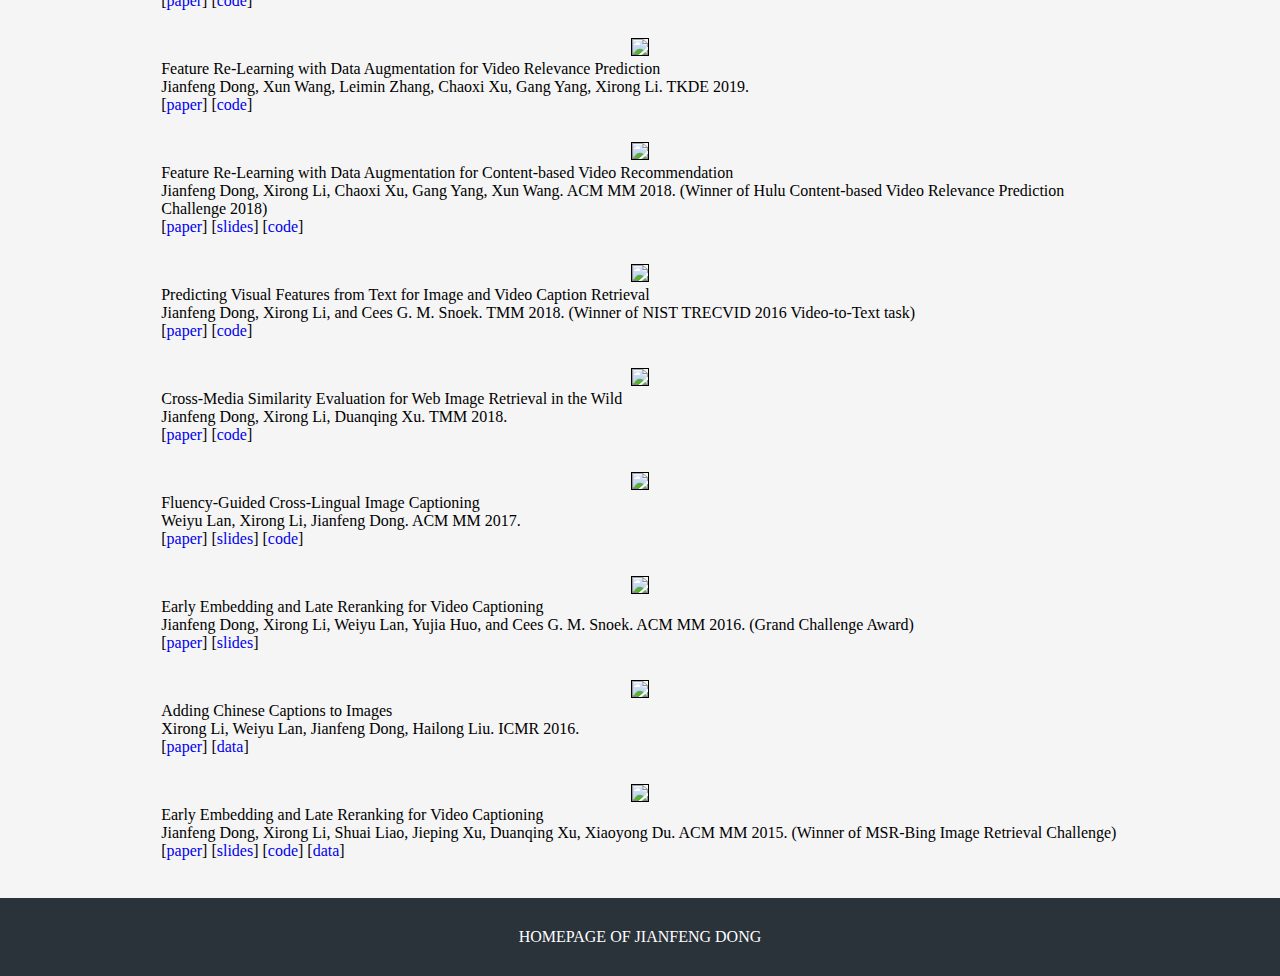
==== commit f354bee3: "add one paper" ====
--- a/index.html
+++ b/index.html
@@ -77,12 +77,13 @@
 					</li>
 				</ul> -->
                 <ul>
+                <li> Sep, 2021: One paper accepted by TIP 2020 (CCF A). Congrats to Zhe Ma.
                 <li> Aug, 2021: One paper accepted by EMNLP 2020 (CCF B). Congrats to Daizong and Xiaoye.
                 <li> May, 2021: One paper accepted by Journal of Software (软件学报) 2021 (CCF A). Congrats to Leiming.
                 <li> Mar, 2021: One paper accepted by CVPR 2021 (CCF A). Congrats to Daizong and Xiaoye.
                 <li> Feb, 2021: One papers accepted by TPAMI (CCF A, IF:17.861). Congrats to Chaoxi.
                 <li> Jan, 2021: One papers accepted by Neurocomputing (IF:4.438). Congrats to Zhongzi.
-				<li> Jan, 2021: Two papers accepted by ICASSP 2021 (CCF B). Congrats to Zhe, Fenghao, and Zhixiao. 
+				<li> Jan, 2021: Two papers accepted by ICASSP 2021 (CCF B). Congrats to Zhe Ma, Fenghao, and Zhixiao. 
 				<li> Oct, 2020: One papers accepted by COLING 2020 (CCF B).
 				<li> Aug, 2020: Two papers accepted by ACM MM 2020 (CCF A). 
 				<li> Apr, 2020: One paper accepted by SIGIR 2020 (CCF A). 
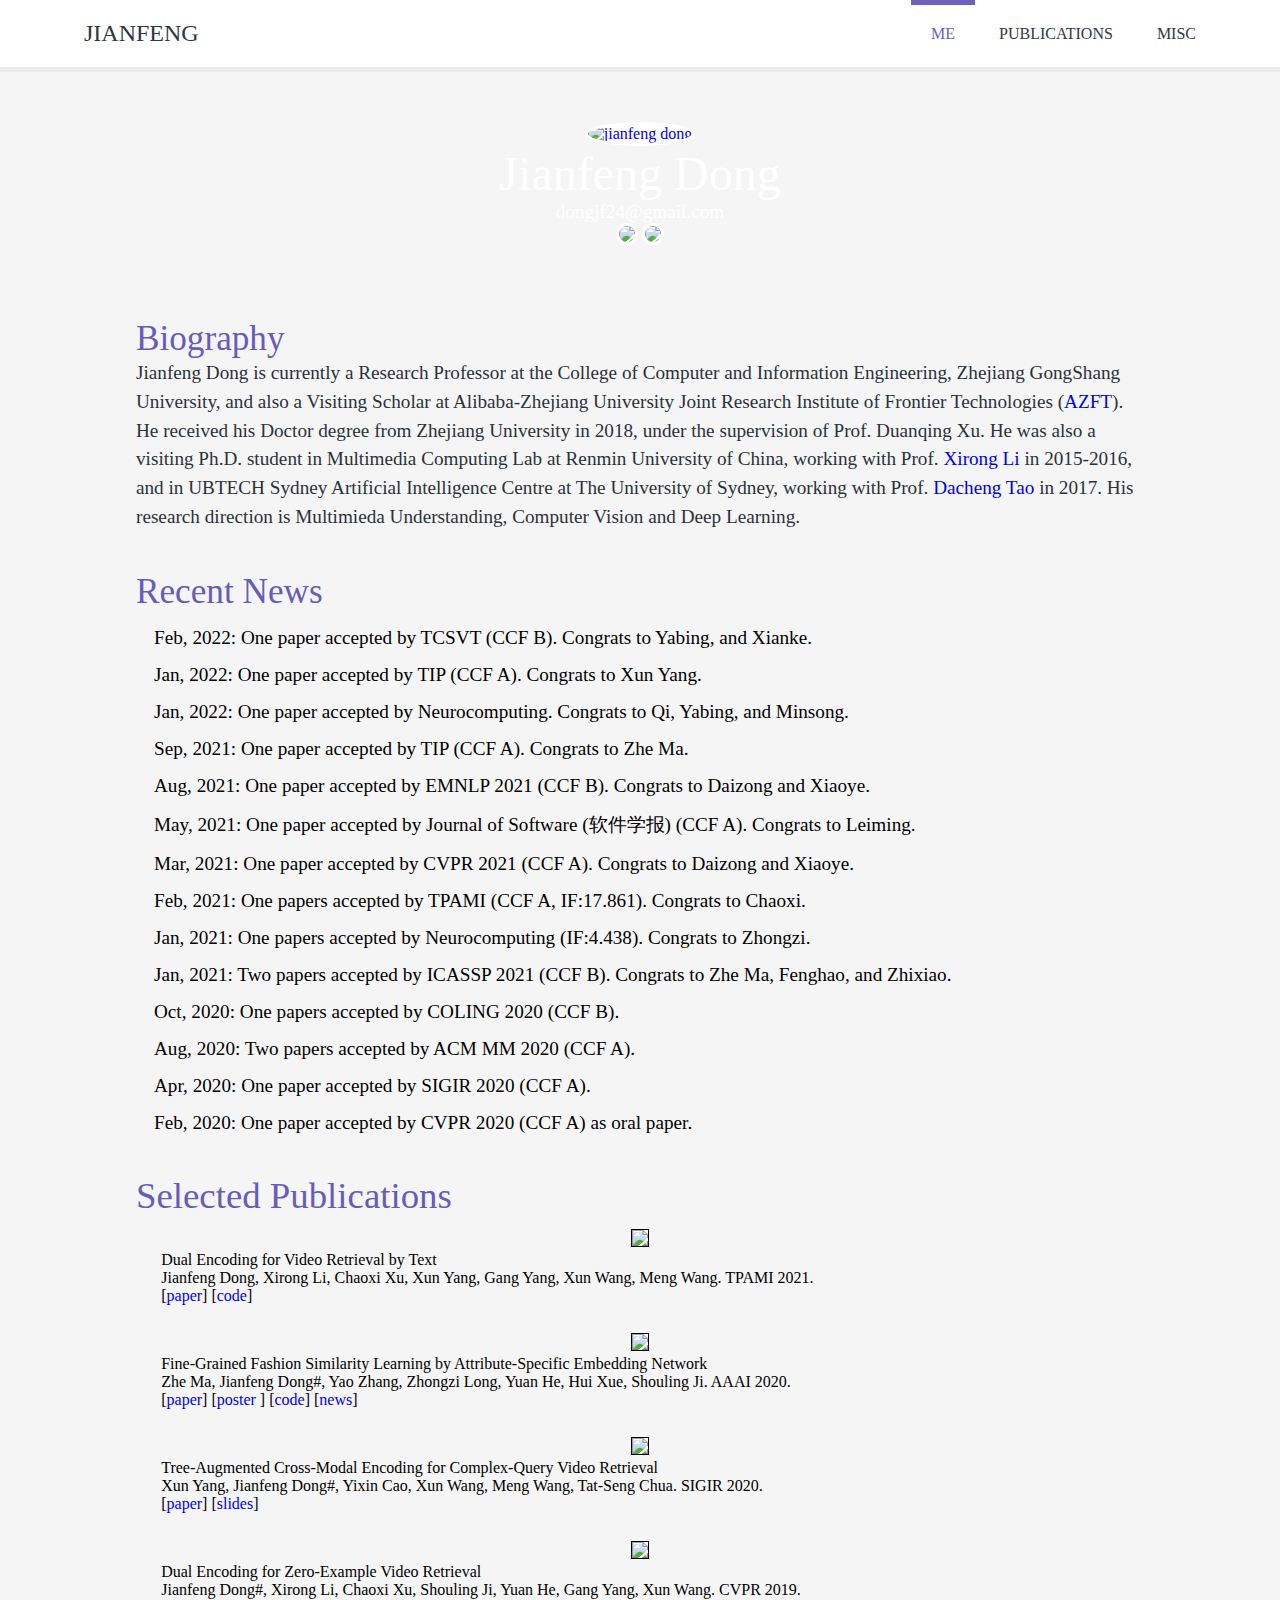
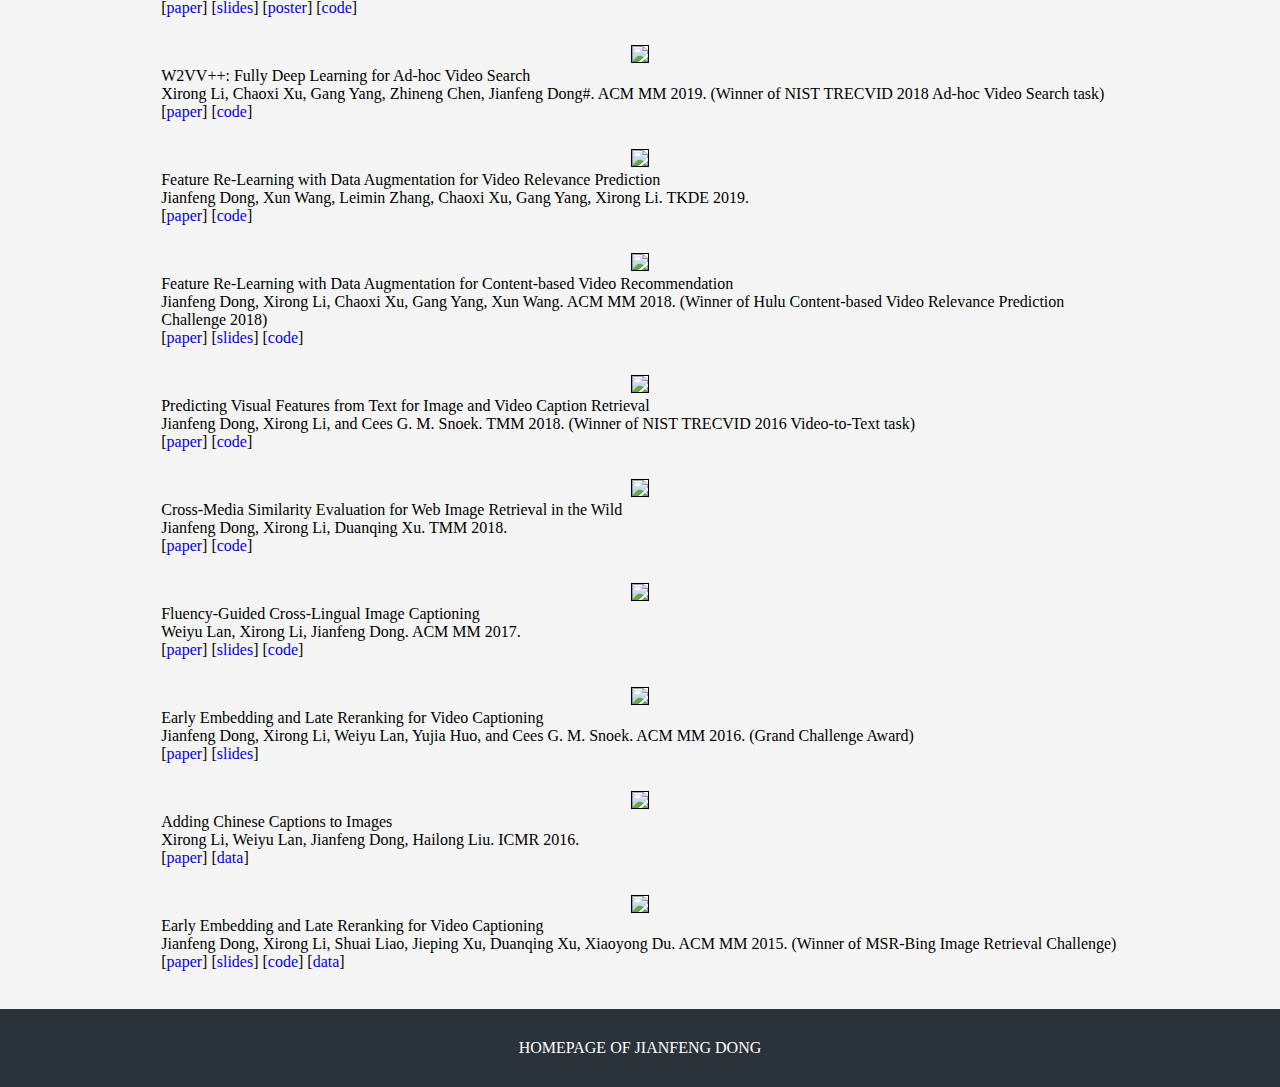
==== commit f2e06282: "add three papers" ====
--- a/index.html
+++ b/index.html
@@ -77,9 +77,12 @@
 					</li>
 				</ul> -->
                 <ul>
-                <li> Sep, 2021: One paper accepted by TIP 2020 (CCF A). Congrats to Zhe Ma.
-                <li> Aug, 2021: One paper accepted by EMNLP 2020 (CCF B). Congrats to Daizong and Xiaoye.
-                <li> May, 2021: One paper accepted by Journal of Software (软件学报) 2021 (CCF A). Congrats to Leiming.
+                <li> Feb, 2022: One paper accepted by TCSVT (CCF B). Congrats to Yabing, and Xianke.
+                <li> Jan, 2022: One paper accepted by TIP (CCF A). Congrats to Xun Yang.
+                <li> Jan, 2022: One paper accepted by Neurocomputing. Congrats to Qi, Yabing, and Minsong.
+                <li> Sep, 2021: One paper accepted by TIP (CCF A). Congrats to Zhe Ma.
+                <li> Aug, 2021: One paper accepted by EMNLP 2021 (CCF B). Congrats to Daizong and Xiaoye.
+                <li> May, 2021: One paper accepted by Journal of Software (软件学报) (CCF A). Congrats to Leiming.
                 <li> Mar, 2021: One paper accepted by CVPR 2021 (CCF A). Congrats to Daizong and Xiaoye.
                 <li> Feb, 2021: One papers accepted by TPAMI (CCF A, IF:17.861). Congrats to Chaoxi.
                 <li> Jan, 2021: One papers accepted by Neurocomputing (IF:4.438). Congrats to Zhongzi.
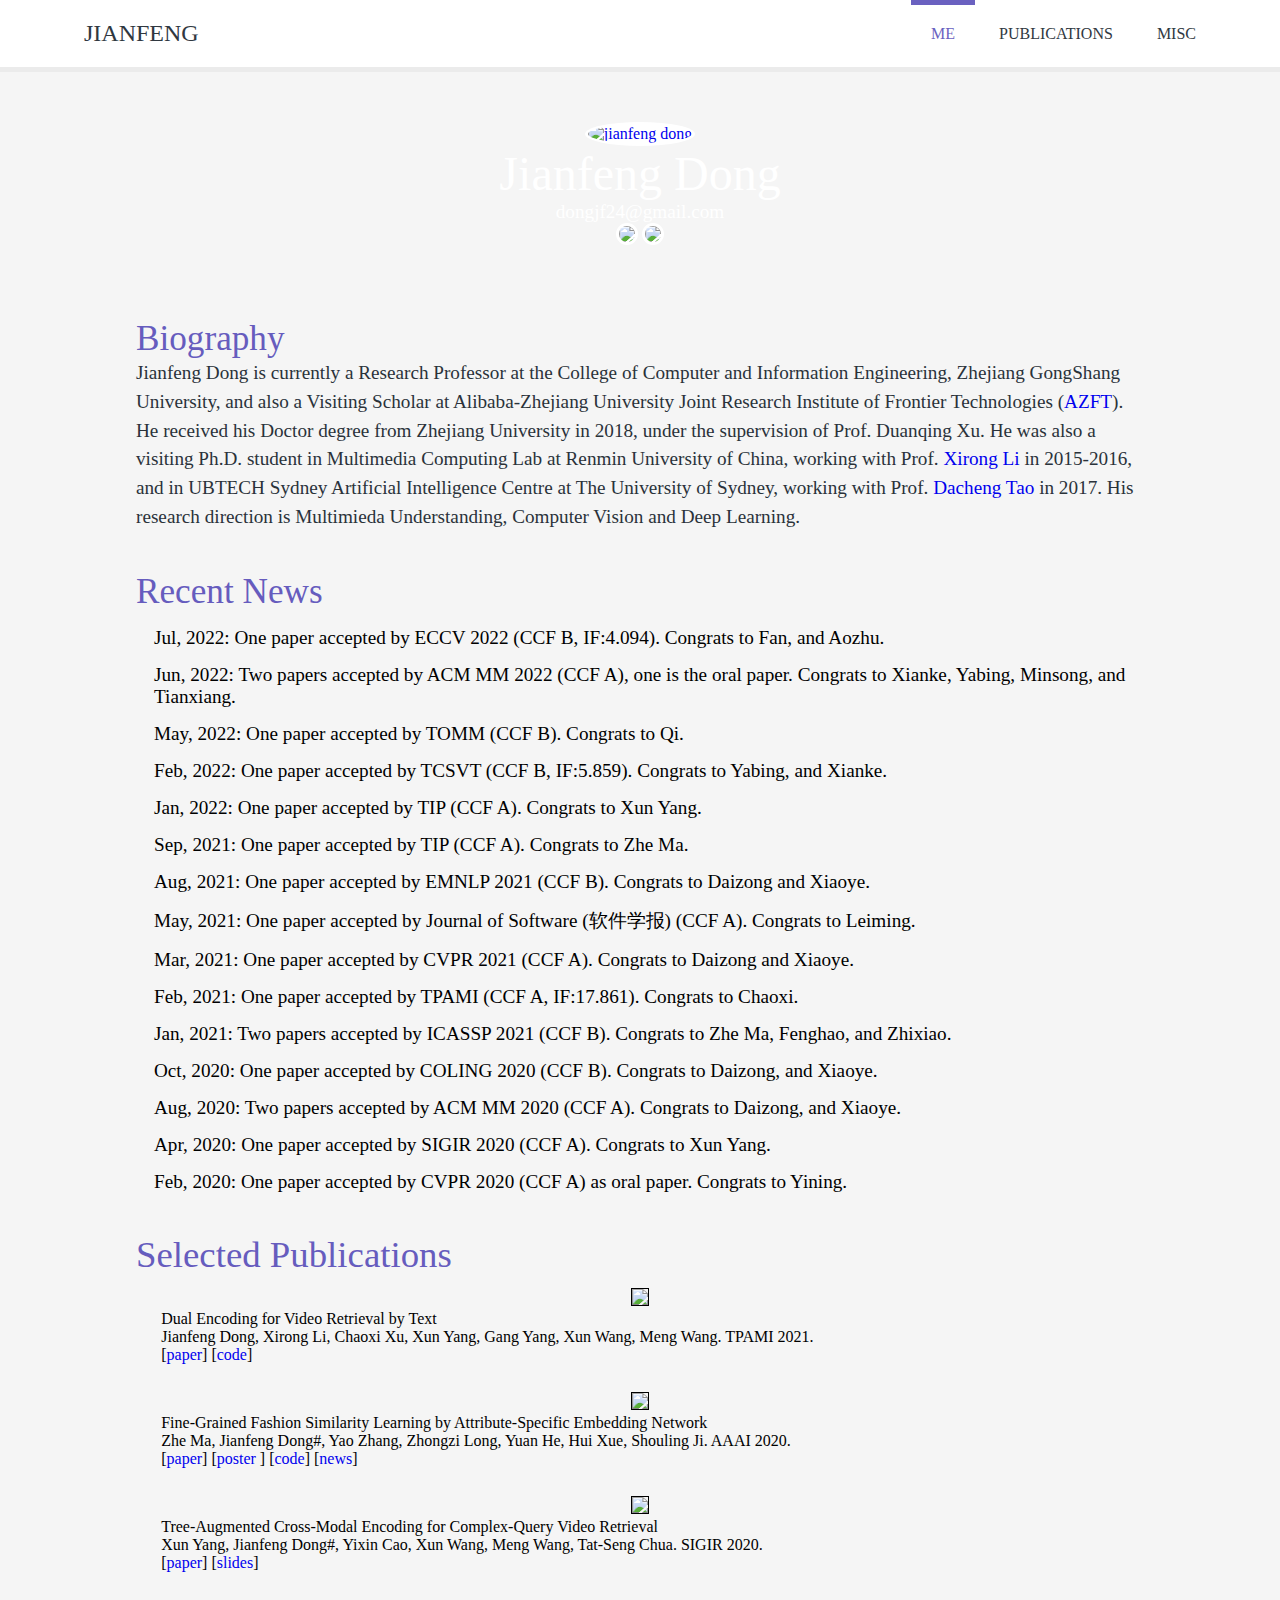
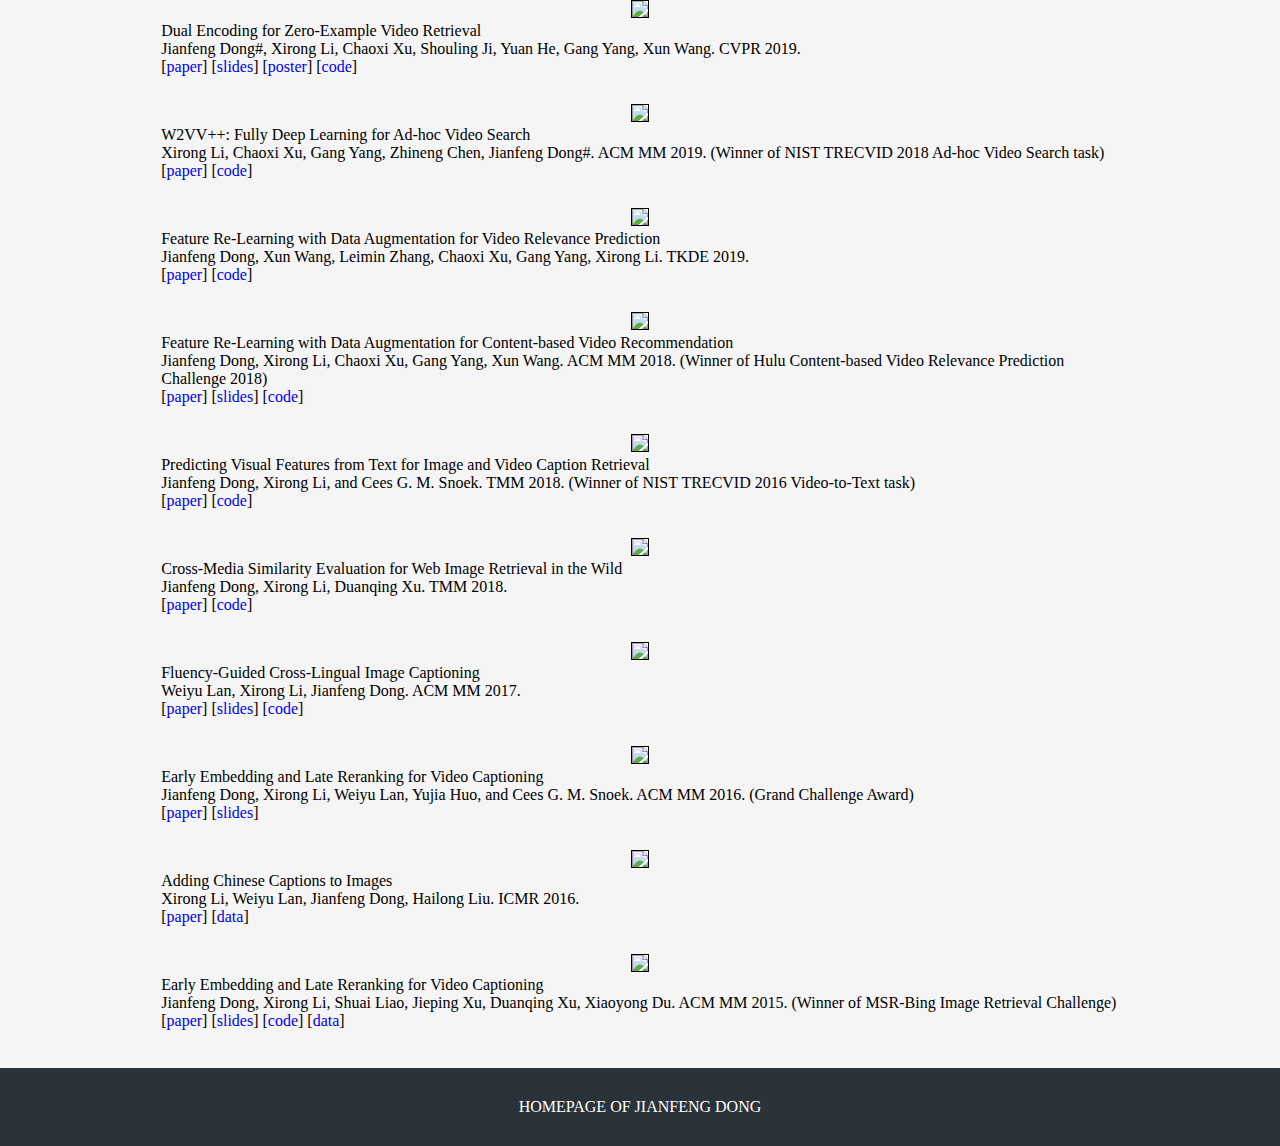
==== commit a1145313: "four papers have been accepted" ====
--- a/index.html
+++ b/index.html
@@ -77,20 +77,21 @@
 					</li>
 				</ul> -->
                 <ul>
-                <li> Feb, 2022: One paper accepted by TCSVT (CCF B). Congrats to Yabing, and Xianke.
+                <li> Jul, 2022: One paper accepted by ECCV 2022 (CCF B, IF:4.094). Congrats to Fan, and Aozhu.
+                <li> Jun, 2022: Two papers accepted by ACM MM 2022 (CCF A), one is the oral paper. Congrats to Xianke, Yabing, Minsong, and Tianxiang.
+                <li> May, 2022: One paper accepted by TOMM (CCF B). Congrats to Qi.
+                <li> Feb, 2022: One paper accepted by TCSVT (CCF B, IF:5.859). Congrats to Yabing, and Xianke.
                 <li> Jan, 2022: One paper accepted by TIP (CCF A). Congrats to Xun Yang.
-                <li> Jan, 2022: One paper accepted by Neurocomputing. Congrats to Qi, Yabing, and Minsong.
                 <li> Sep, 2021: One paper accepted by TIP (CCF A). Congrats to Zhe Ma.
                 <li> Aug, 2021: One paper accepted by EMNLP 2021 (CCF B). Congrats to Daizong and Xiaoye.
                 <li> May, 2021: One paper accepted by Journal of Software (软件学报) (CCF A). Congrats to Leiming.
                 <li> Mar, 2021: One paper accepted by CVPR 2021 (CCF A). Congrats to Daizong and Xiaoye.
-                <li> Feb, 2021: One papers accepted by TPAMI (CCF A, IF:17.861). Congrats to Chaoxi.
-                <li> Jan, 2021: One papers accepted by Neurocomputing (IF:4.438). Congrats to Zhongzi.
+                <li> Feb, 2021: One paper accepted by TPAMI (CCF A, IF:17.861). Congrats to Chaoxi.
 				<li> Jan, 2021: Two papers accepted by ICASSP 2021 (CCF B). Congrats to Zhe Ma, Fenghao, and Zhixiao. 
-				<li> Oct, 2020: One papers accepted by COLING 2020 (CCF B).
-				<li> Aug, 2020: Two papers accepted by ACM MM 2020 (CCF A). 
-				<li> Apr, 2020: One paper accepted by SIGIR 2020 (CCF A). 
-				<li> Feb, 2020: One paper accepted by CVPR 2020 (CCF A) as oral paper. 
+				<li> Oct, 2020: One paper accepted by COLING 2020 (CCF B). Congrats to Daizong, and Xiaoye.
+				<li> Aug, 2020: Two papers accepted by ACM MM 2020 (CCF A). Congrats to Daizong, and Xiaoye.
+				<li> Apr, 2020: One paper accepted by SIGIR 2020 (CCF A). Congrats to Xun Yang.
+				<li> Feb, 2020: One paper accepted by CVPR 2020 (CCF A) as oral paper. Congrats to Yining.
 				</ul> 
 			</div>
 	
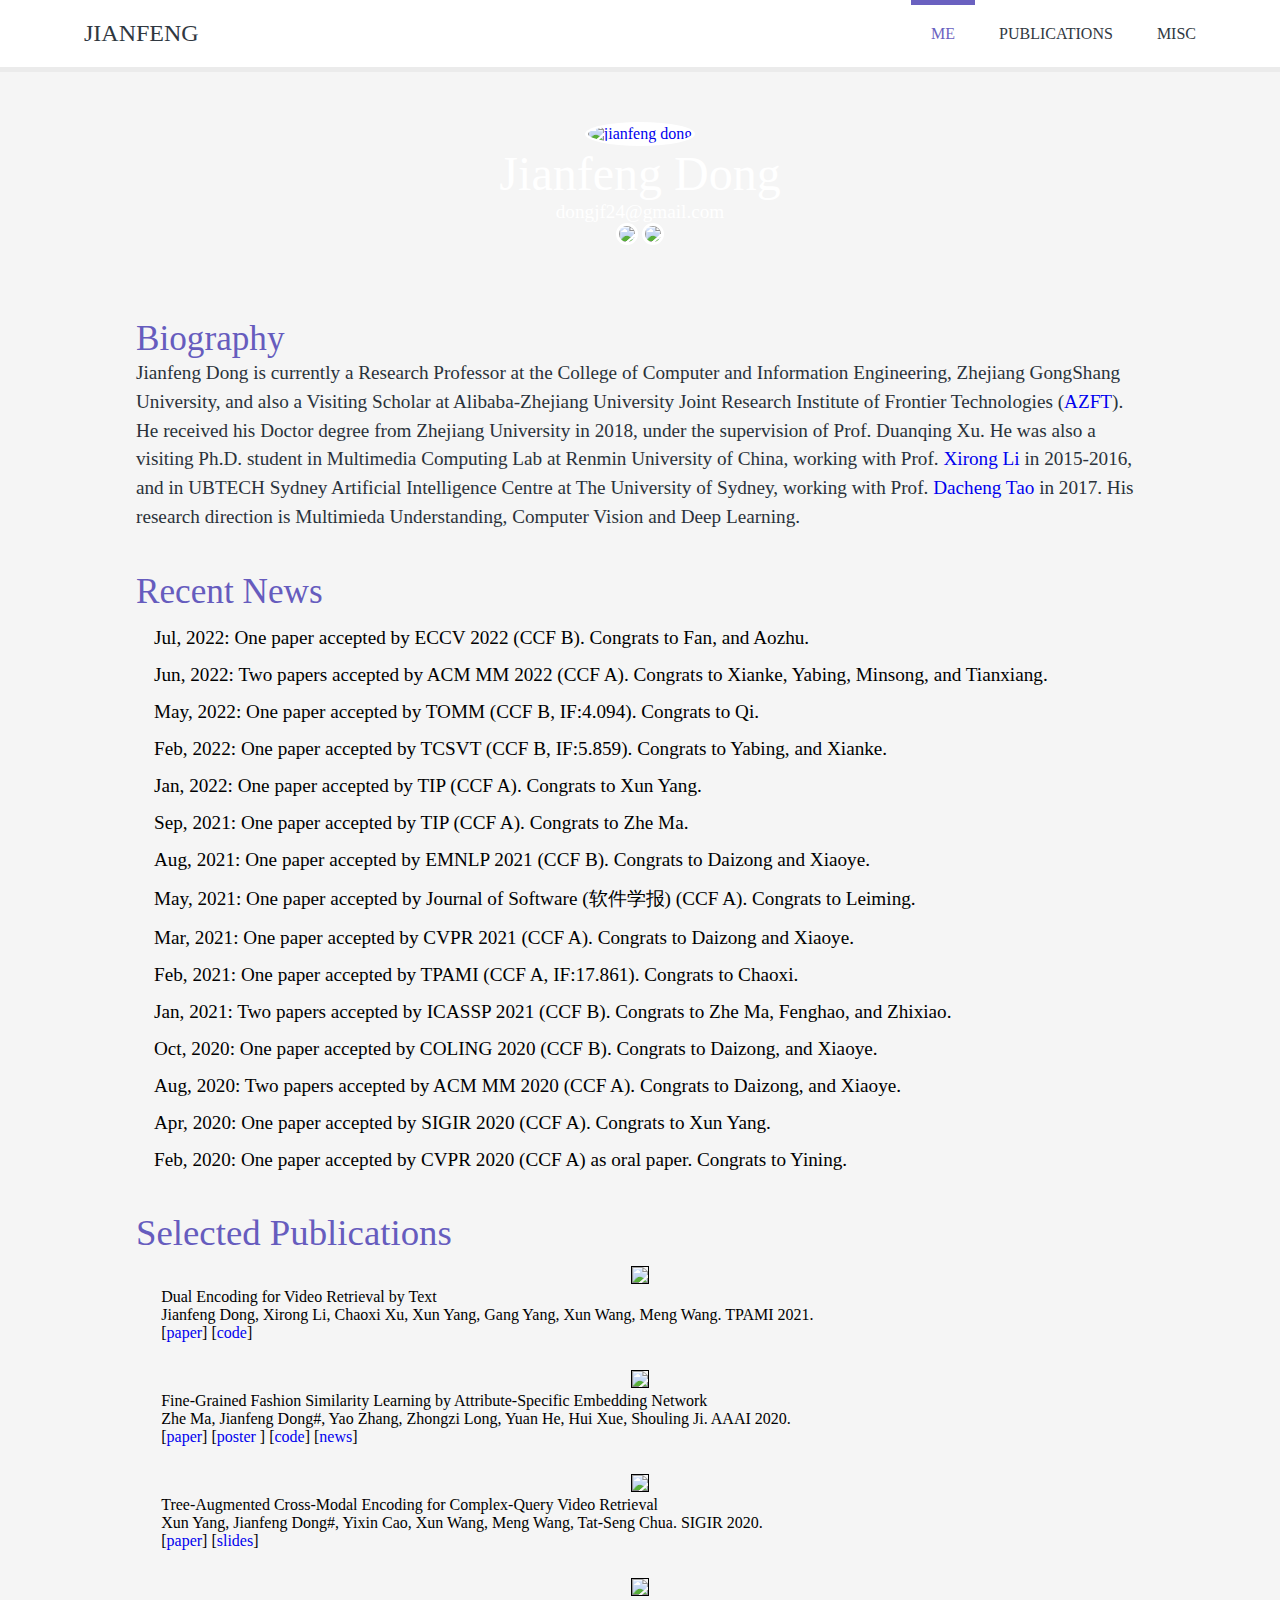
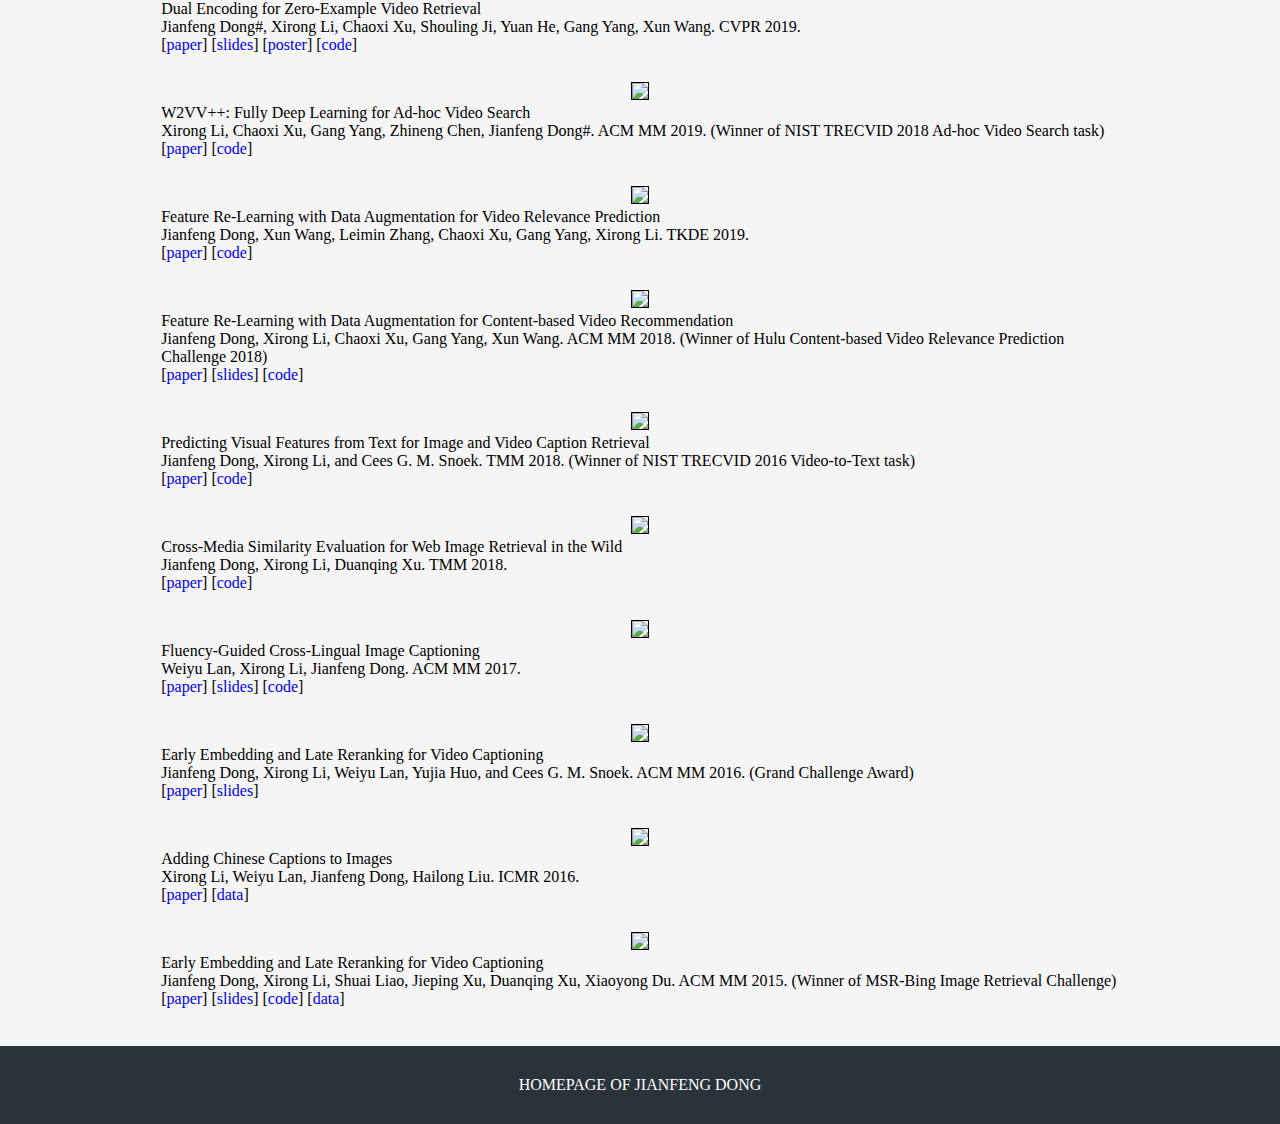
==== commit 07e975e7: "minor editor" ====
--- a/index.html
+++ b/index.html
@@ -77,9 +77,9 @@
 					</li>
 				</ul> -->
                 <ul>
-                <li> Jul, 2022: One paper accepted by ECCV 2022 (CCF B, IF:4.094). Congrats to Fan, and Aozhu.
-                <li> Jun, 2022: Two papers accepted by ACM MM 2022 (CCF A), one is the oral paper. Congrats to Xianke, Yabing, Minsong, and Tianxiang.
-                <li> May, 2022: One paper accepted by TOMM (CCF B). Congrats to Qi.
+                <li> Jul, 2022: One paper accepted by ECCV 2022 (CCF B). Congrats to Fan, and Aozhu.
+                <li> Jun, 2022: Two papers accepted by ACM MM 2022 (CCF A). Congrats to Xianke, Yabing, Minsong, and Tianxiang.
+                <li> May, 2022: One paper accepted by TOMM (CCF B, IF:4.094). Congrats to Qi.
                 <li> Feb, 2022: One paper accepted by TCSVT (CCF B, IF:5.859). Congrats to Yabing, and Xianke.
                 <li> Jan, 2022: One paper accepted by TIP (CCF A). Congrats to Xun Yang.
                 <li> Sep, 2021: One paper accepted by TIP (CCF A). Congrats to Zhe Ma.
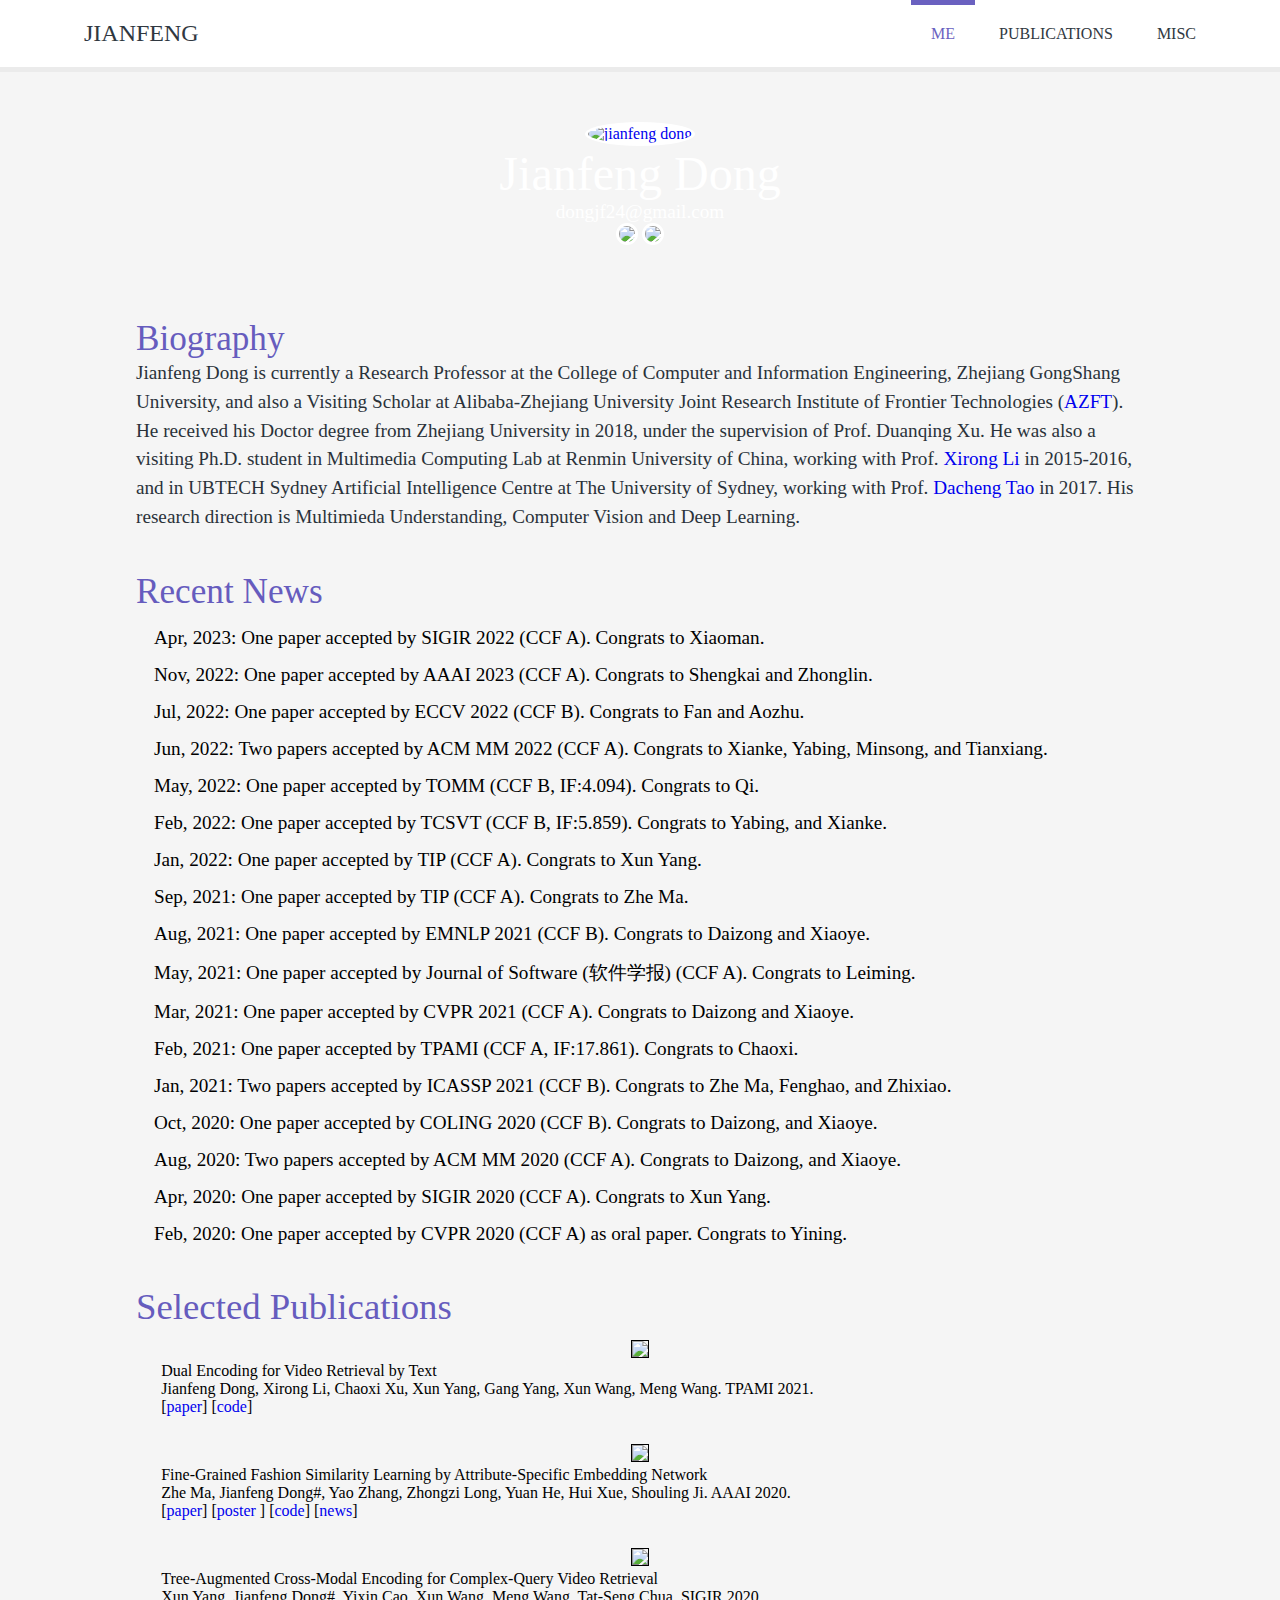
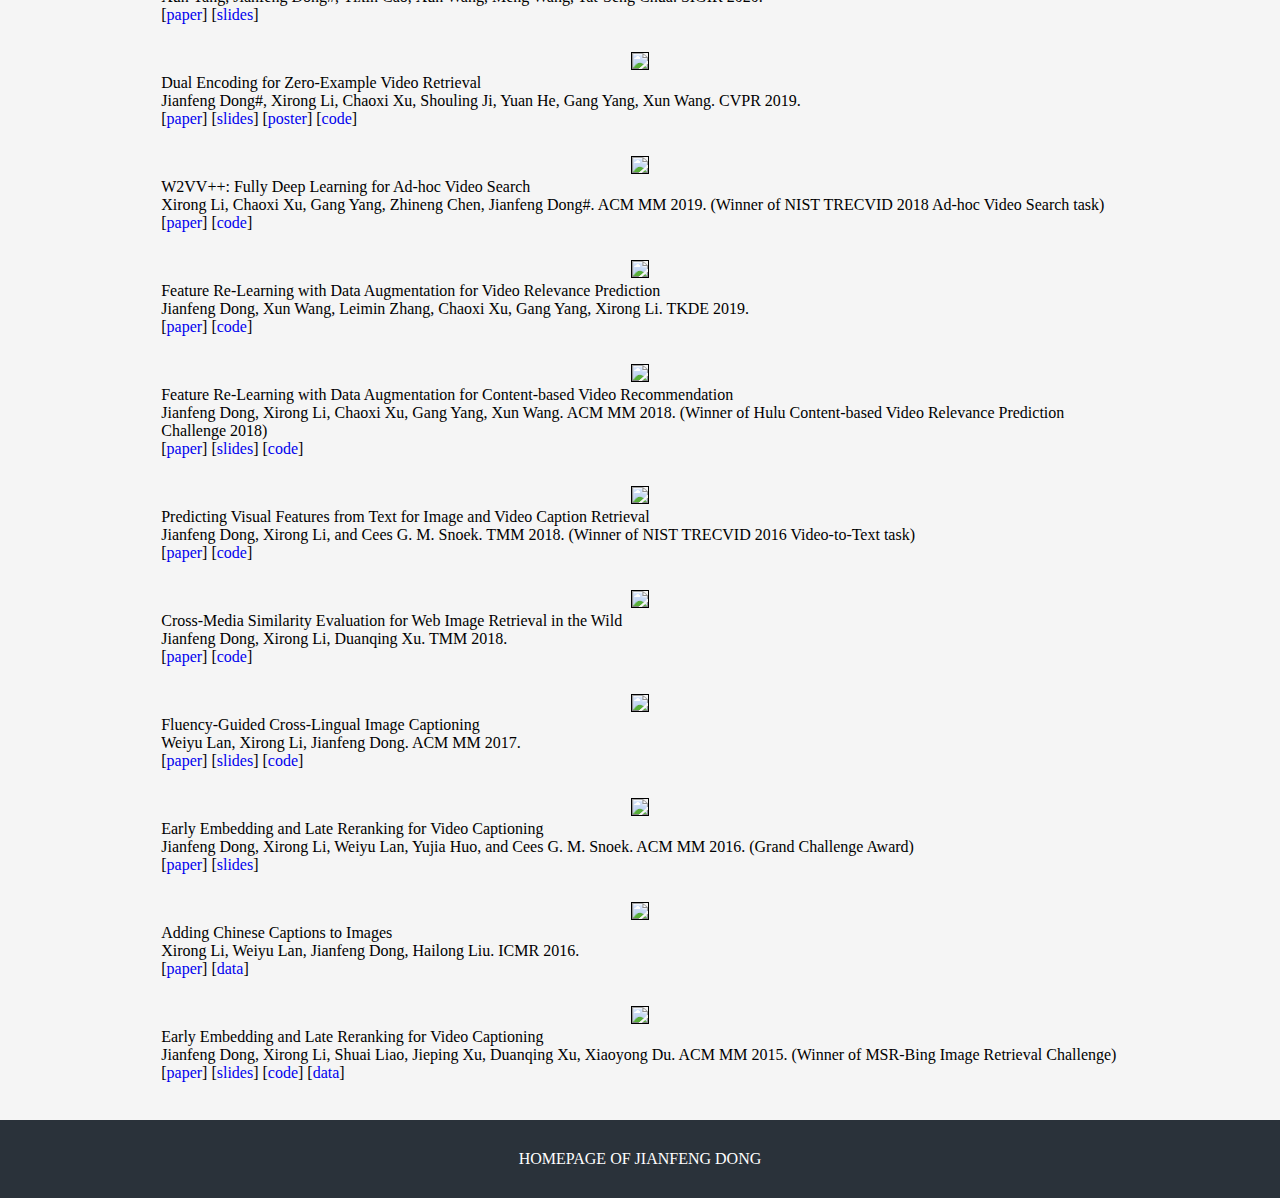
==== commit b8934d45: "add three papers" ====
--- a/index.html
+++ b/index.html
@@ -77,7 +77,9 @@
 					</li>
 				</ul> -->
                 <ul>
-                <li> Jul, 2022: One paper accepted by ECCV 2022 (CCF B). Congrats to Fan, and Aozhu.
+                <li> Apr, 2023: One paper accepted by SIGIR 2022 (CCF A). Congrats to Xiaoman.
+                <li> Nov, 2022: One paper accepted by AAAI 2023 (CCF A). Congrats to Shengkai and Zhonglin.
+                <li> Jul, 2022: One paper accepted by ECCV 2022 (CCF B). Congrats to Fan and Aozhu.
                 <li> Jun, 2022: Two papers accepted by ACM MM 2022 (CCF A). Congrats to Xianke, Yabing, Minsong, and Tianxiang.
                 <li> May, 2022: One paper accepted by TOMM (CCF B, IF:4.094). Congrats to Qi.
                 <li> Feb, 2022: One paper accepted by TCSVT (CCF B, IF:5.859). Congrats to Yabing, and Xianke.
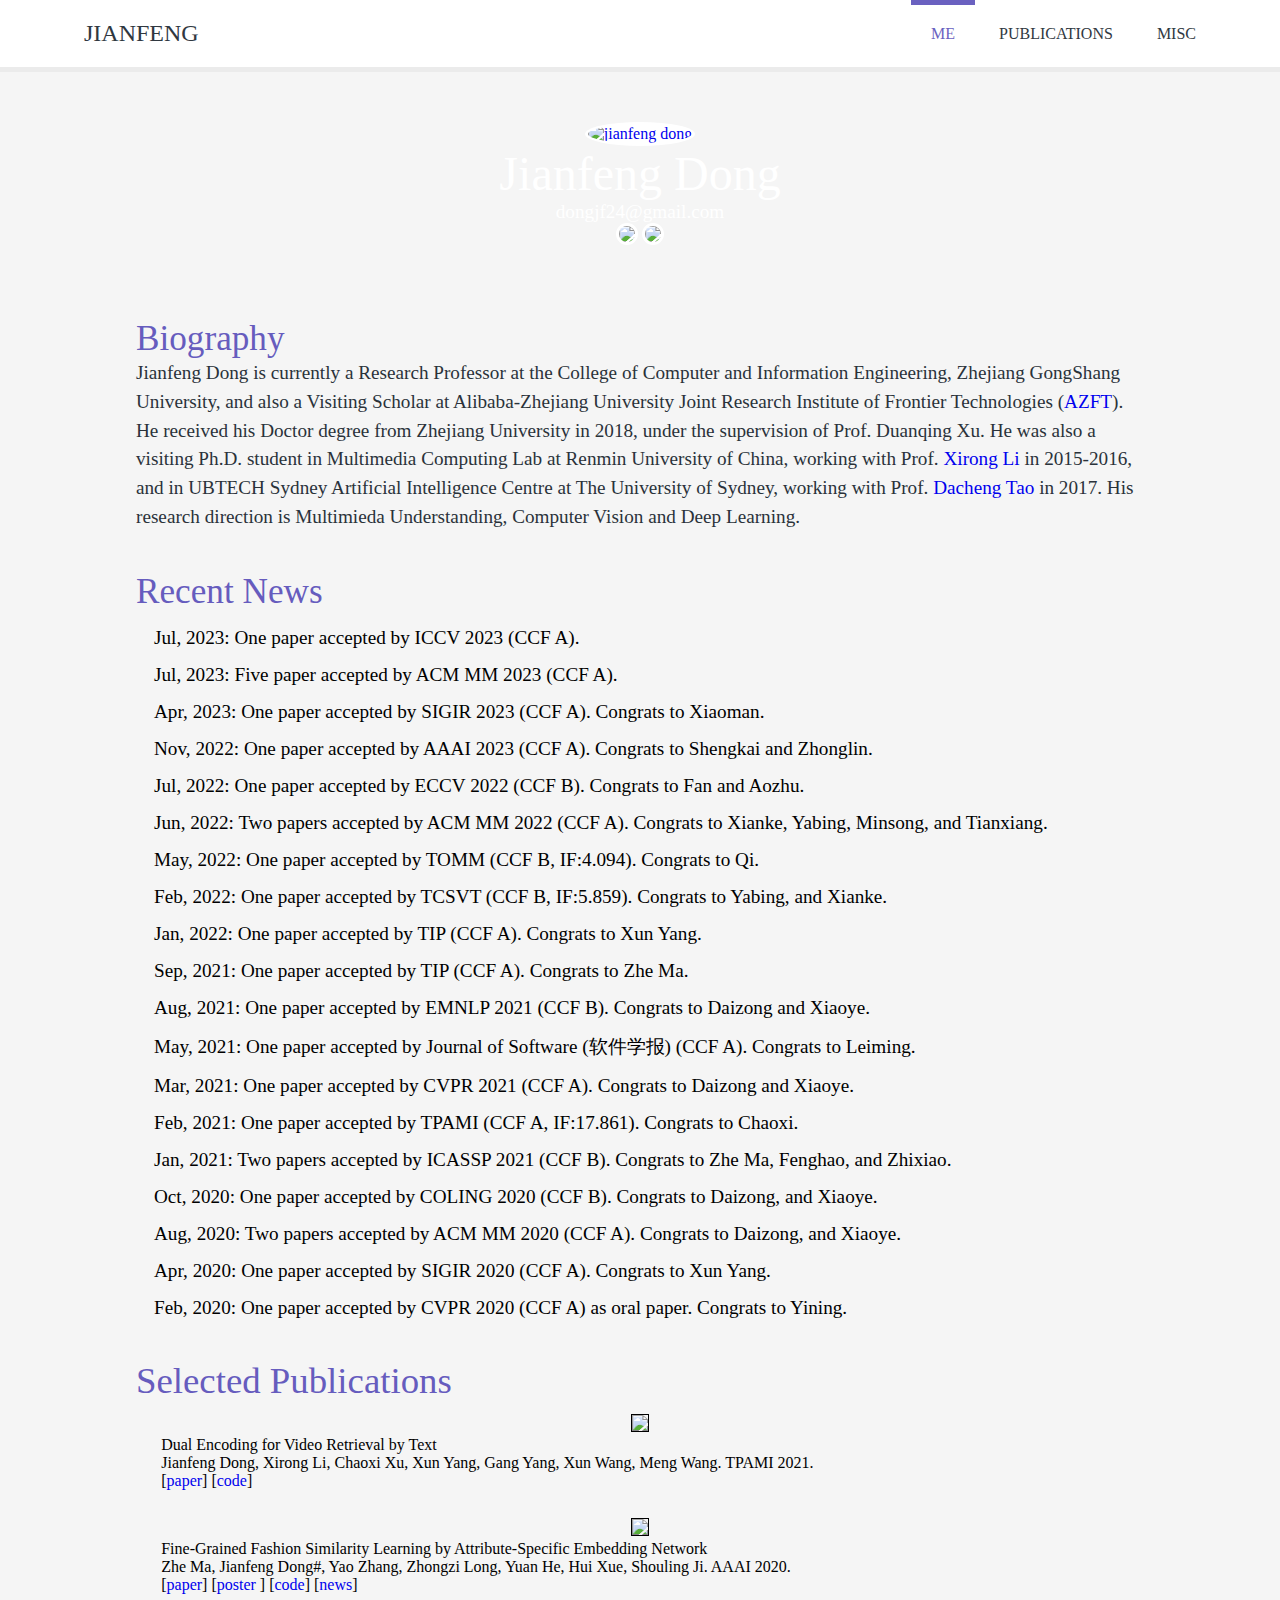
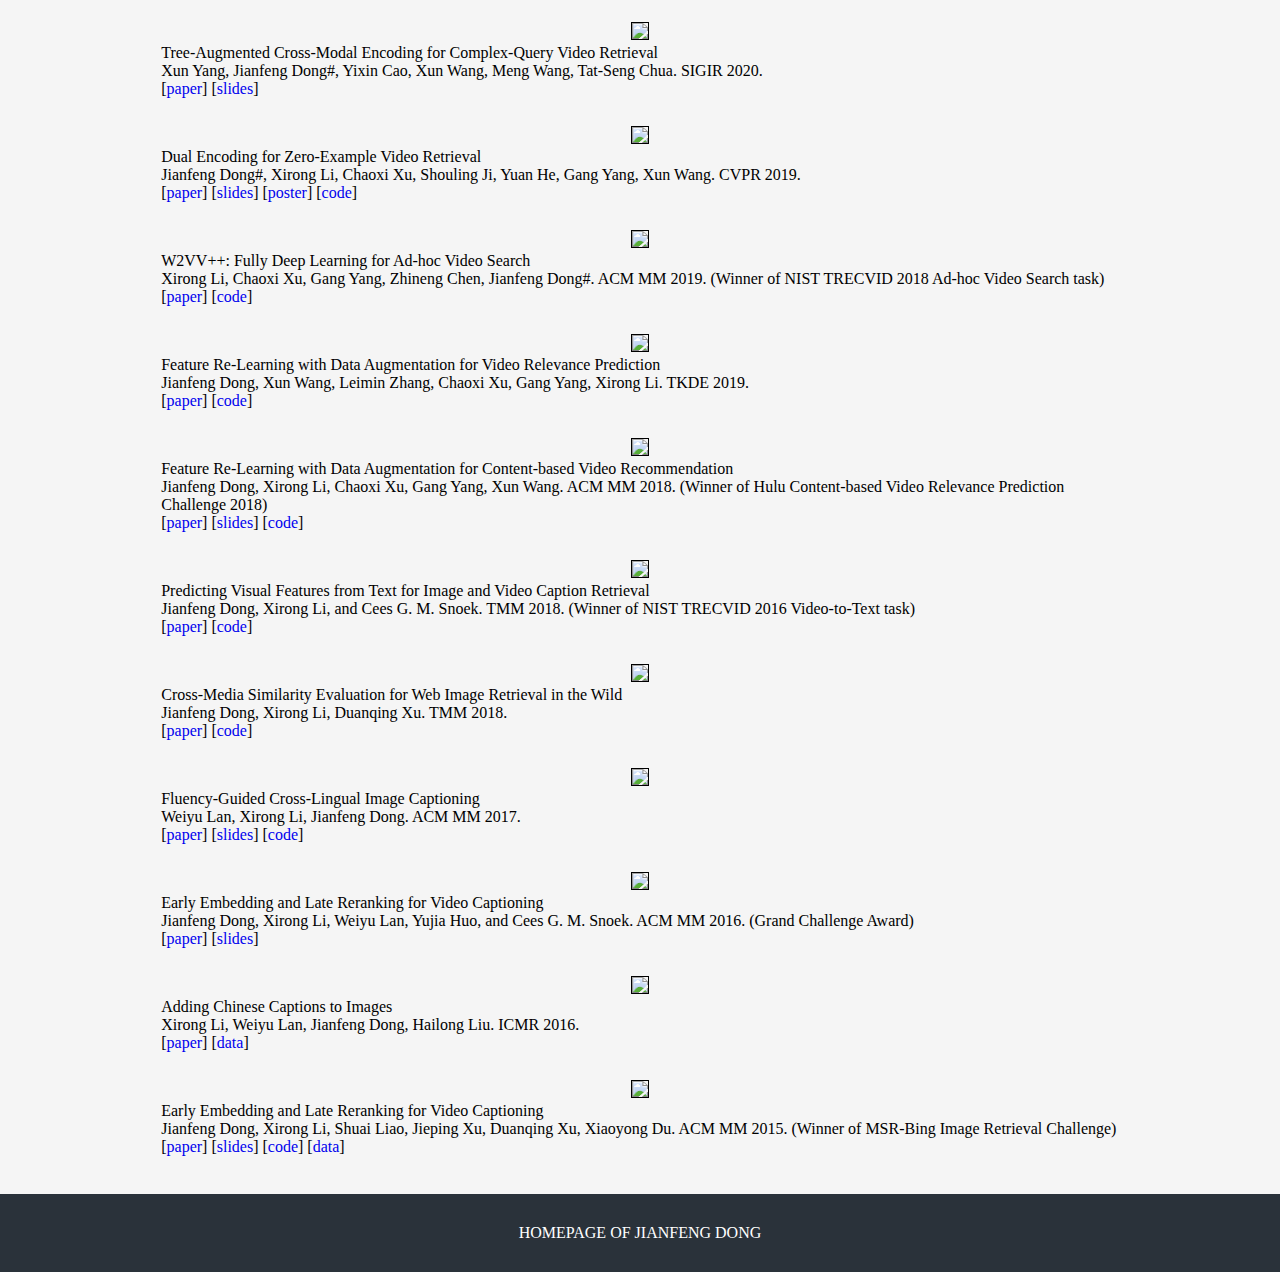
==== commit 9323c5d8: "add six papers" ====
--- a/index.html
+++ b/index.html
@@ -77,7 +77,9 @@
 					</li>
 				</ul> -->
                 <ul>
-                <li> Apr, 2023: One paper accepted by SIGIR 2022 (CCF A). Congrats to Xiaoman.
+                <li> Jul, 2023: One paper accepted by ICCV 2023 (CCF A).
+                <li> Jul, 2023: Five paper accepted by ACM MM 2023 (CCF A). 
+                <li> Apr, 2023: One paper accepted by SIGIR 2023 (CCF A). Congrats to Xiaoman.
                 <li> Nov, 2022: One paper accepted by AAAI 2023 (CCF A). Congrats to Shengkai and Zhonglin.
                 <li> Jul, 2022: One paper accepted by ECCV 2022 (CCF B). Congrats to Fan and Aozhu.
                 <li> Jun, 2022: Two papers accepted by ACM MM 2022 (CCF A). Congrats to Xianke, Yabing, Minsong, and Tianxiang.
